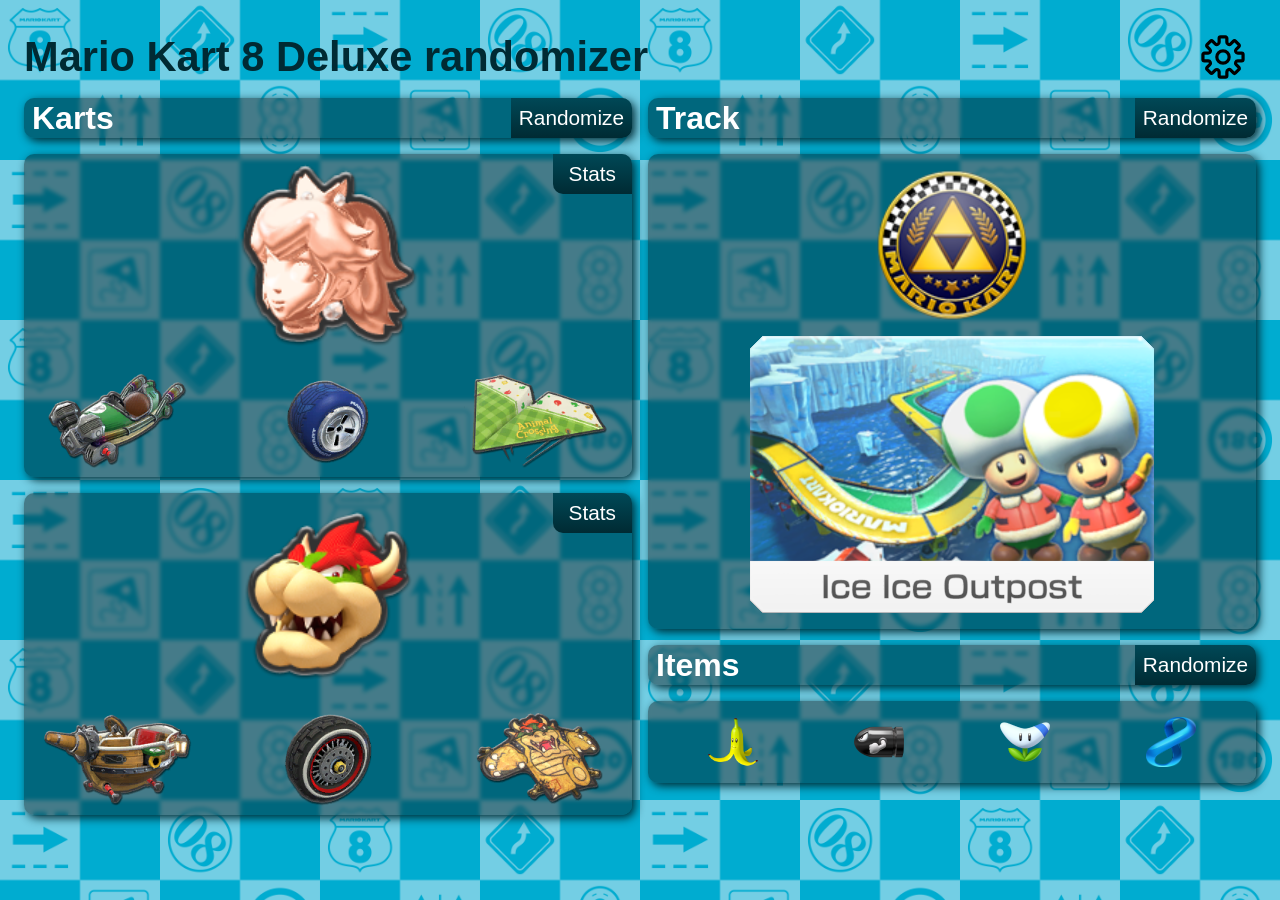
==== index.html @ 60efcc43 "Save system completely reworked" ====
<!DOCTYPE html>
<html lang="en">

<head>
  <meta charset="UTF-8">
  <meta name="viewport" content="width=device-width, initial-scale=1.0">
  <link rel="stylesheet" href="style.css">
  <title>Mario Kart 8 Deluxe randomizer</title>
</head>

<body>
  <dialog id="settings-menu">
    <div class="dialog-header">
      <h2>Settings</h2>
      <button id="close-dialog">
        <svg viewBox="0 0 24 24" fill="none" xmlns="http://www.w3.org/2000/svg">
          <path
            d="M6.2253 4.81108C5.83477 4.42056 5.20161 4.42056 4.81108 4.81108C4.42056 5.20161 4.42056 5.83477 4.81108 6.2253L10.5858 12L4.81114 17.7747C4.42062 18.1652 4.42062 18.7984 4.81114 19.1889C5.20167 19.5794 5.83483 19.5794 6.22535 19.1889L12 13.4142L17.7747 19.1889C18.1652 19.5794 18.7984 19.5794 19.1889 19.1889C19.5794 18.7984 19.5794 18.1652 19.1889 17.7747L13.4142 12L19.189 6.2253C19.5795 5.83477 19.5795 5.20161 19.189 4.81108C18.7985 4.42056 18.1653 4.42056 17.7748 4.81108L12 10.5858L6.2253 4.81108Z"
            fill="currentColor" />
        </svg>
      </button>
    </div>
    <div class="dialog-body">
      <div class="setting-wrapper">
        <h3>Players</h3>
        <div class="setting">
          <label for="player-count">Players</label>
          <input type="number" name="player-count" id="player-count" value="2" min="1" data-key="playerCount">
        </div>
        <div class="setting">
          <label for="no-unlockables">No unlockables</label>
          <input type="checkbox" name="no-unlockables" id="no-unlockables" data-key="noUnlockables">
        </div>
      </div>
      <div class="setting-wrapper">
        <h3>Tracks</h3>
        <div class="setting">
          <label for="no-tour-tracks">No Tour tracks</label>
          <input type="checkbox" name="no-tour-tracks" id="no-tour-tracks" data-key="excludeTourTracks">
        </div>
        <div class="setting">
          <label for="no-dlc-tracks">No DLC tracks</label>
          <input type="checkbox" name="no-dlc-tracks" id="no-dlc-tracks" data-key="excludeDLCTracks">
        </div>
        <div class="setting">
          <label for="no-retro-tracks">Only nitro tracks</label>
          <input type="checkbox" name="no-retro-tracks" id="no-retro-tracks" data-key="excludeRetroTracks">
        </div>
        <div class="setting">
          <label for="no-nitro-tracks">Only retro tracks</label>
          <input type="checkbox" name="no-nitro-tracks" id="no-nitro-tracks" data-key="excludeNitroTracks">
        </div>
        <div class="setting">
          <label for="no-track-twice">Not the same track twice in a row</label>
          <input type="checkbox" name="no-track-twice" id="no-track-twice" data-key="noTrackTwice">
        </div>
      </div>
      <div class="setting-wrapper">
        <h3>Characters</h3>
        <div class="setting">
          <label for="no-stupid-characters">No stupid characters</label>
          <input type="checkbox" name="no-stupid-characters" id="no-stupid-characters"
            data-key="excludeStupidCharacters">
        </div>
        <div class="setting">
          <label for="no-character-twice">Not the same character twice in a row</label>
          <input type="checkbox" name="no-character-twice" id="no-character-twice" data-key="noCharacterTwice">
        </div>
        <div class="setting">
          <label for="no-female-characters">No female characters</label>
          <input type="checkbox" name="no-female-characters" id="no-female-characters"
            data-key="excludeFemaleCharacters">
        </div>
        <div class="setting">
          <label for="no-male-characters">No male characters</label>
          <input type="checkbox" name="no-male-characters" id="no-male-characters" data-key="excludeMaleCharacters">
        </div>
      </div>
      <div class="setting-wrapper">
        <h3>Karts</h3>
        <div class="setting">
          <label for="no-bikes">No bikes</label>
          <input type="checkbox" name="no-bikes" id="no-bikes" data-key="excludeBikes">
        </div>
        <div class="setting">
          <label for="no-kart-twice">Not the same kart twice in a row</label>
          <input type="checkbox" name="no-kart-twice" id="no-kart-twice" data-key="noKartTwice">
        </div>
        <div class="setting">
          <label for="no-tires-twice">Not the same tires twice in a row</label>
          <input type="checkbox" name="no-tires-twice" id="no-tires-twice" data-key="noTiresTwice">
        </div>
        <div class="setting">
          <label for="no-glider-twice">Not the same glider twice in a row</label>
          <input type="checkbox" name="no-glider-twice" id="no-glider-twice" data-key="noGliderTwice">
        </div>
      </div>
      <div class="setting-wrapper">
        <h3>Items</h3>
        <div class="setting">
          <label for="min-items">Minimum items</label>
          <input type="number" name="min-items" id="min-items" value="5" min="1" data-key="minItems">
        </div>
        <div class="setting">
          <label for="max-items">Maximum items</label>
          <input type="number" name="max-items" id="max-items" value="10" min="1" data-key="maxItems">
        </div>
      </div>
      <div class="setting-wrapper">
        <button id="set-default">Set current settings as default</button>
        <button id="reset-default">Reset current settings to default</button>
      </div>
    </div>
    <div class="dialog-footer">
      <button id="save-settings">Save</button>
    </div>
  </dialog>
  <header>
    <h1>Mario Kart 8 Deluxe randomizer</h1>
    <button id="open-dialog">
      <svg version="1.1" xmlns="http://www.w3.org/2000/svg" xmlns:xlink="http://www.w3.org/1999/xlink"
        viewBox="-5.4 -5.4 64.80 64.80" xml:space="preserve" stroke="#000000" stroke-width="2.16">
        <g id="SVGRepo_bgCarrier" stroke-width="0"></g>
        <g id="SVGRepo_tracerCarrier" stroke-linecap="round" stroke-linejoin="round" stroke="#000000"
          stroke-width="0.6479999999999999"></g>
        <g id="SVGRepo_iconCarrier">
          <g>
            <path
              d="M51.22,21h-5.052c-0.812,0-1.481-0.447-1.792-1.197s-0.153-1.54,0.42-2.114l3.572-3.571 c0.525-0.525,0.814-1.224,0.814-1.966c0-0.743-0.289-1.441-0.814-1.967l-4.553-4.553c-1.05-1.05-2.881-1.052-3.933,0l-3.571,3.571 c-0.574,0.573-1.366,0.733-2.114,0.421C33.447,9.313,33,8.644,33,7.832V2.78C33,1.247,31.753,0,30.22,0H23.78 C22.247,0,21,1.247,21,2.78v5.052c0,0.812-0.447,1.481-1.197,1.792c-0.748,0.313-1.54,0.152-2.114-0.421l-3.571-3.571 c-1.052-1.052-2.883-1.05-3.933,0l-4.553,4.553c-0.525,0.525-0.814,1.224-0.814,1.967c0,0.742,0.289,1.44,0.814,1.966l3.572,3.571 c0.573,0.574,0.73,1.364,0.42,2.114S8.644,21,7.832,21H2.78C1.247,21,0,22.247,0,23.78v6.439C0,31.753,1.247,33,2.78,33h5.052 c0.812,0,1.481,0.447,1.792,1.197s0.153,1.54-0.42,2.114l-3.572,3.571c-0.525,0.525-0.814,1.224-0.814,1.966 c0,0.743,0.289,1.441,0.814,1.967l4.553,4.553c1.051,1.051,2.881,1.053,3.933,0l3.571-3.572c0.574-0.573,1.363-0.731,2.114-0.42 c0.75,0.311,1.197,0.98,1.197,1.792v5.052c0,1.533,1.247,2.78,2.78,2.78h6.439c1.533,0,2.78-1.247,2.78-2.78v-5.052 c0-0.812,0.447-1.481,1.197-1.792c0.751-0.312,1.54-0.153,2.114,0.42l3.571,3.572c1.052,1.052,2.883,1.05,3.933,0l4.553-4.553 c0.525-0.525,0.814-1.224,0.814-1.967c0-0.742-0.289-1.44-0.814-1.966l-3.572-3.571c-0.573-0.574-0.73-1.364-0.42-2.114 S45.356,33,46.168,33h5.052c1.533,0,2.78-1.247,2.78-2.78V23.78C54,22.247,52.753,21,51.22,21z M52,30.22 C52,30.65,51.65,31,51.22,31h-5.052c-1.624,0-3.019,0.932-3.64,2.432c-0.622,1.5-0.295,3.146,0.854,4.294l3.572,3.571 c0.305,0.305,0.305,0.8,0,1.104l-4.553,4.553c-0.304,0.304-0.799,0.306-1.104,0l-3.571-3.572c-1.149-1.149-2.794-1.474-4.294-0.854 c-1.5,0.621-2.432,2.016-2.432,3.64v5.052C31,51.65,30.65,52,30.22,52H23.78C23.35,52,23,51.65,23,51.22v-5.052 c0-1.624-0.932-3.019-2.432-3.64c-0.503-0.209-1.021-0.311-1.533-0.311c-1.014,0-1.997,0.4-2.761,1.164l-3.571,3.572 c-0.306,0.306-0.801,0.304-1.104,0l-4.553-4.553c-0.305-0.305-0.305-0.8,0-1.104l3.572-3.571c1.148-1.148,1.476-2.794,0.854-4.294 C10.851,31.932,9.456,31,7.832,31H2.78C2.35,31,2,30.65,2,30.22V23.78C2,23.35,2.35,23,2.78,23h5.052 c1.624,0,3.019-0.932,3.64-2.432c0.622-1.5,0.295-3.146-0.854-4.294l-3.572-3.571c-0.305-0.305-0.305-0.8,0-1.104l4.553-4.553 c0.304-0.305,0.799-0.305,1.104,0l3.571,3.571c1.147,1.147,2.792,1.476,4.294,0.854C22.068,10.851,23,9.456,23,7.832V2.78 C23,2.35,23.35,2,23.78,2h6.439C30.65,2,31,2.35,31,2.78v5.052c0,1.624,0.932,3.019,2.432,3.64 c1.502,0.622,3.146,0.294,4.294-0.854l3.571-3.571c0.306-0.305,0.801-0.305,1.104,0l4.553,4.553c0.305,0.305,0.305,0.8,0,1.104 l-3.572,3.571c-1.148,1.148-1.476,2.794-0.854,4.294c0.621,1.5,2.016,2.432,3.64,2.432h5.052C51.65,23,52,23.35,52,23.78V30.22z">
            </path>
            <path
              d="M27,18c-4.963,0-9,4.037-9,9s4.037,9,9,9s9-4.037,9-9S31.963,18,27,18z M27,34c-3.859,0-7-3.141-7-7s3.141-7,7-7 s7,3.141,7,7S30.859,34,27,34z">
            </path>
          </g>
        </g>
      </svg>
    </button>
  </header>
  <main>
    <div class="kart-wrapper">
      <div class="subheader">
        <h2>Karts</h2>
        <button id="randomize-karts">Randomize</button>
      </div>
      <div class="kart-item" data-show="false">
        <img class="character"></img>
        <img class="kart"></img>
        <img class="tires"></img>
        <img class="glider"></img>
        <button class="show-stats">Stats</button>
        <div class="stats-overlay" data-show="false">
          <div class="stats-wrapper">
            <div class="stat speed">
              Speed
              <div class="stats-bar">
                <div class="bar-percentage"></div>
                <div class="bar-stripes">
                  <div class="stripe"></div>
                  <div class="stripe"></div>
                  <div class="stripe"></div>
                  <div class="stripe"></div>
                  <div class="stripe"></div>
                </div>
              </div>
            </div>
            <div class="stat acceleration">
              Acceleration
              <div class="stats-bar">
                <div class="bar-percentage"></div>
                <div class="bar-stripes">
                  <div class="stripe"></div>
                  <div class="stripe"></div>
                  <div class="stripe"></div>
                  <div class="stripe"></div>
                  <div class="stripe"></div>
                </div>
              </div>
            </div>
            <div class="stat weight">
              Weight
              <div class="stats-bar">
                <div class="bar-percentage"></div>
                <div class="bar-stripes">
                  <div class="stripe"></div>
                  <div class="stripe"></div>
                  <div class="stripe"></div>
                  <div class="stripe"></div>
                  <div class="stripe"></div>
                </div>
              </div>
            </div>
            <div class="stat handling">
              Handling
              <div class="stats-bar">
                <div class="bar-percentage"></div>
                <div class="bar-stripes">
                  <div class="stripe"></div>
                  <div class="stripe"></div>
                  <div class="stripe"></div>
                  <div class="stripe"></div>
                  <div class="stripe"></div>
                </div>
              </div>
            </div>
            <div class="stat grip">
              Grip
              <div class="stats-bar">
                <div class="bar-percentage"></div>
                <div class="bar-stripes">
                  <div class="stripe"></div>
                  <div class="stripe"></div>
                  <div class="stripe"></div>
                  <div class="stripe"></div>
                  <div class="stripe"></div>
                </div>
              </div>
            </div>
            <div class="stat mini-turbo">
              Mini-turbo
              <div class="stats-bar">
                <div class="bar-percentage"></div>
                <div class="bar-stripes">
                  <div class="stripe"></div>
                  <div class="stripe"></div>
                  <div class="stripe"></div>
                  <div class="stripe"></div>
                  <div class="stripe"></div>
                </div>
              </div>
            </div>
            <div class="stat invincibility-frames">
              Invincibility frames
              <div class="stats-bar">
                <div class="bar-percentage"></div>
                <div class="bar-stripes">
                  <div class="stripe"></div>
                  <div class="stripe"></div>
                  <div class="stripe"></div>
                  <div class="stripe"></div>
                  <div class="stripe"></div>
                </div>
              </div>
            </div>
          </div>
          <div class="stats-sidebar">
            <button class="hide-stats">Close</button>
            <div class="drift-type"></div>
          </div>
        </div>
      </div>
      <div class="kart-item" data-show="false">
        <img class="character"></img>
        <img class="kart"></img>
        <img class="tires"></img>
        <img class="glider"></img>
        <button class="show-stats">Stats</button>
        <div class="stats-overlay" data-show="false">
          <div class="stats-wrapper">
            <div class="stat speed">
              Speed
              <div class="stats-bar">
                <div class="bar-percentage"></div>
                <div class="bar-stripes">
                  <div class="stripe"></div>
                  <div class="stripe"></div>
                  <div class="stripe"></div>
                  <div class="stripe"></div>
                  <div class="stripe"></div>
                </div>
              </div>
            </div>
            <div class="stat acceleration">
              Acceleration
              <div class="stats-bar">
                <div class="bar-percentage"></div>
                <div class="bar-stripes">
                  <div class="stripe"></div>
                  <div class="stripe"></div>
                  <div class="stripe"></div>
                  <div class="stripe"></div>
                  <div class="stripe"></div>
                </div>
              </div>
            </div>
            <div class="stat weight">
              Weight
              <div class="stats-bar">
                <div class="bar-percentage"></div>
                <div class="bar-stripes">
                  <div class="stripe"></div>
                  <div class="stripe"></div>
                  <div class="stripe"></div>
                  <div class="stripe"></div>
                  <div class="stripe"></div>
                </div>
              </div>
            </div>
            <div class="stat handling">
              Handling
              <div class="stats-bar">
                <div class="bar-percentage"></div>
                <div class="bar-stripes">
                  <div class="stripe"></div>
                  <div class="stripe"></div>
                  <div class="stripe"></div>
                  <div class="stripe"></div>
                  <div class="stripe"></div>
                </div>
              </div>
            </div>
            <div class="stat grip">
              Grip
              <div class="stats-bar">
                <div class="bar-percentage"></div>
                <div class="bar-stripes">
                  <div class="stripe"></div>
                  <div class="stripe"></div>
                  <div class="stripe"></div>
                  <div class="stripe"></div>
                  <div class="stripe"></div>
                </div>
              </div>
            </div>
            <div class="stat mini-turbo">
              Mini-turbo
              <div class="stats-bar">
                <div class="bar-percentage"></div>
                <div class="bar-stripes">
                  <div class="stripe"></div>
                  <div class="stripe"></div>
                  <div class="stripe"></div>
                  <div class="stripe"></div>
                  <div class="stripe"></div>
                </div>
              </div>
            </div>
            <div class="stat invincibility-frames">
              Invincibility frames
              <div class="stats-bar">
                <div class="bar-percentage"></div>
                <div class="bar-stripes">
                  <div class="stripe"></div>
                  <div class="stripe"></div>
                  <div class="stripe"></div>
                  <div class="stripe"></div>
                  <div class="stripe"></div>
                </div>
              </div>
            </div>
          </div>
          <div class="stats-sidebar">
            <button class="hide-stats">Close</button>
            <div class="drift-type"></div>
          </div>
        </div>
      </div>
      <div class="kart-item" data-show="false">
        <img class="character"></img>
        <img class="kart"></img>
        <img class="tires"></img>
        <img class="glider"></img>
        <button class="show-stats">Stats</button>
        <div class="stats-overlay" data-show="false">
          <div class="stats-wrapper">
            <div class="stat speed">
              Speed
              <div class="stats-bar">
                <div class="bar-percentage"></div>
                <div class="bar-stripes">
                  <div class="stripe"></div>
                  <div class="stripe"></div>
                  <div class="stripe"></div>
                  <div class="stripe"></div>
                  <div class="stripe"></div>
                </div>
              </div>
            </div>
            <div class="stat acceleration">
              Acceleration
              <div class="stats-bar">
                <div class="bar-percentage"></div>
                <div class="bar-stripes">
                  <div class="stripe"></div>
                  <div class="stripe"></div>
                  <div class="stripe"></div>
                  <div class="stripe"></div>
                  <div class="stripe"></div>
                </div>
              </div>
            </div>
            <div class="stat weight">
              Weight
              <div class="stats-bar">
                <div class="bar-percentage"></div>
                <div class="bar-stripes">
                  <div class="stripe"></div>
                  <div class="stripe"></div>
                  <div class="stripe"></div>
                  <div class="stripe"></div>
                  <div class="stripe"></div>
                </div>
              </div>
            </div>
            <div class="stat handling">
              Handling
              <div class="stats-bar">
                <div class="bar-percentage"></div>
                <div class="bar-stripes">
                  <div class="stripe"></div>
                  <div class="stripe"></div>
                  <div class="stripe"></div>
                  <div class="stripe"></div>
                  <div class="stripe"></div>
                </div>
              </div>
            </div>
            <div class="stat grip">
              Grip
              <div class="stats-bar">
                <div class="bar-percentage"></div>
                <div class="bar-stripes">
                  <div class="stripe"></div>
                  <div class="stripe"></div>
                  <div class="stripe"></div>
                  <div class="stripe"></div>
                  <div class="stripe"></div>
                </div>
              </div>
            </div>
            <div class="stat mini-turbo">
              Mini-turbo
              <div class="stats-bar">
                <div class="bar-percentage"></div>
                <div class="bar-stripes">
                  <div class="stripe"></div>
                  <div class="stripe"></div>
                  <div class="stripe"></div>
                  <div class="stripe"></div>
                  <div class="stripe"></div>
                </div>
              </div>
            </div>
            <div class="stat invincibility-frames">
              Invincibility frames
              <div class="stats-bar">
                <div class="bar-percentage"></div>
                <div class="bar-stripes">
                  <div class="stripe"></div>
                  <div class="stripe"></div>
                  <div class="stripe"></div>
                  <div class="stripe"></div>
                  <div class="stripe"></div>
                </div>
              </div>
            </div>
          </div>
          <div class="stats-sidebar">
            <button class="hide-stats">Close</button>
            <div class="drift-type"></div>
          </div>
        </div>
      </div>
      <div class="kart-item" data-show="false">
        <img class="character"></img>
        <img class="kart"></img>
        <img class="tires"></img>
        <img class="glider"></img>
        <button class="show-stats">Stats</button>
        <div class="stats-overlay" data-show="false">
          <div class="stats-wrapper">
            <div class="stat speed">
              Speed
              <div class="stats-bar">
                <div class="bar-percentage"></div>
                <div class="bar-stripes">
                  <div class="stripe"></div>
                  <div class="stripe"></div>
                  <div class="stripe"></div>
                  <div class="stripe"></div>
                  <div class="stripe"></div>
                </div>
              </div>
            </div>
            <div class="stat acceleration">
              Acceleration
              <div class="stats-bar">
                <div class="bar-percentage"></div>
                <div class="bar-stripes">
                  <div class="stripe"></div>
                  <div class="stripe"></div>
                  <div class="stripe"></div>
                  <div class="stripe"></div>
                  <div class="stripe"></div>
                </div>
              </div>
            </div>
            <div class="stat weight">
              Weight
              <div class="stats-bar">
                <div class="bar-percentage"></div>
                <div class="bar-stripes">
                  <div class="stripe"></div>
                  <div class="stripe"></div>
                  <div class="stripe"></div>
                  <div class="stripe"></div>
                  <div class="stripe"></div>
                </div>
              </div>
            </div>
            <div class="stat handling">
              Handling
              <div class="stats-bar">
                <div class="bar-percentage"></div>
                <div class="bar-stripes">
                  <div class="stripe"></div>
                  <div class="stripe"></div>
                  <div class="stripe"></div>
                  <div class="stripe"></div>
                  <div class="stripe"></div>
                </div>
              </div>
            </div>
            <div class="stat grip">
              Grip
              <div class="stats-bar">
                <div class="bar-percentage"></div>
                <div class="bar-stripes">
                  <div class="stripe"></div>
                  <div class="stripe"></div>
                  <div class="stripe"></div>
                  <div class="stripe"></div>
                  <div class="stripe"></div>
                </div>
              </div>
            </div>
            <div class="stat mini-turbo">
              Mini-turbo
              <div class="stats-bar">
                <div class="bar-percentage"></div>
                <div class="bar-stripes">
                  <div class="stripe"></div>
                  <div class="stripe"></div>
                  <div class="stripe"></div>
                  <div class="stripe"></div>
                  <div class="stripe"></div>
                </div>
              </div>
            </div>
            <div class="stat invincibility-frames">
              Invincibility frames
              <div class="stats-bar">
                <div class="bar-percentage"></div>
                <div class="bar-stripes">
                  <div class="stripe"></div>
                  <div class="stripe"></div>
                  <div class="stripe"></div>
                  <div class="stripe"></div>
                  <div class="stripe"></div>
                </div>
              </div>
            </div>
          </div>
          <div class="stats-sidebar">
            <button class="hide-stats">Close</button>
            <div class="drift-type"></div>
          </div>
        </div>
      </div>
      <div class="kart-item" data-show="false">
        <img class="character"></img>
        <img class="kart"></img>
        <img class="tires"></img>
        <img class="glider"></img>
        <button class="show-stats">Stats</button>
        <div class="stats-overlay" data-show="false">
          <div class="stats-wrapper">
            <div class="stat speed">
              Speed
              <div class="stats-bar">
                <div class="bar-percentage"></div>
                <div class="bar-stripes">
                  <div class="stripe"></div>
                  <div class="stripe"></div>
                  <div class="stripe"></div>
                  <div class="stripe"></div>
                  <div class="stripe"></div>
                </div>
              </div>
            </div>
            <div class="stat acceleration">
              Acceleration
              <div class="stats-bar">
                <div class="bar-percentage"></div>
                <div class="bar-stripes">
                  <div class="stripe"></div>
                  <div class="stripe"></div>
                  <div class="stripe"></div>
                  <div class="stripe"></div>
                  <div class="stripe"></div>
                </div>
              </div>
            </div>
            <div class="stat weight">
              Weight
              <div class="stats-bar">
                <div class="bar-percentage"></div>
                <div class="bar-stripes">
                  <div class="stripe"></div>
                  <div class="stripe"></div>
                  <div class="stripe"></div>
                  <div class="stripe"></div>
                  <div class="stripe"></div>
                </div>
              </div>
            </div>
            <div class="stat handling">
              Handling
              <div class="stats-bar">
                <div class="bar-percentage"></div>
                <div class="bar-stripes">
                  <div class="stripe"></div>
                  <div class="stripe"></div>
                  <div class="stripe"></div>
                  <div class="stripe"></div>
                  <div class="stripe"></div>
                </div>
              </div>
            </div>
            <div class="stat grip">
              Grip
              <div class="stats-bar">
                <div class="bar-percentage"></div>
                <div class="bar-stripes">
                  <div class="stripe"></div>
                  <div class="stripe"></div>
                  <div class="stripe"></div>
                  <div class="stripe"></div>
                  <div class="stripe"></div>
                </div>
              </div>
            </div>
            <div class="stat mini-turbo">
              Mini-turbo
              <div class="stats-bar">
                <div class="bar-percentage"></div>
                <div class="bar-stripes">
                  <div class="stripe"></div>
                  <div class="stripe"></div>
                  <div class="stripe"></div>
                  <div class="stripe"></div>
                  <div class="stripe"></div>
                </div>
              </div>
            </div>
            <div class="stat invincibility-frames">
              Invincibility frames
              <div class="stats-bar">
                <div class="bar-percentage"></div>
                <div class="bar-stripes">
                  <div class="stripe"></div>
                  <div class="stripe"></div>
                  <div class="stripe"></div>
                  <div class="stripe"></div>
                  <div class="stripe"></div>
                </div>
              </div>
            </div>
          </div>
          <div class="stats-sidebar">
            <button class="hide-stats">Close</button>
            <div class="drift-type"></div>
          </div>
        </div>
      </div>
      <div class="kart-item" data-show="false">
        <img class="character"></img>
        <img class="kart"></img>
        <img class="tires"></img>
        <img class="glider"></img>
        <button class="show-stats">Stats</button>
        <div class="stats-overlay" data-show="false">
          <div class="stats-wrapper">
            <div class="stat speed">
              Speed
              <div class="stats-bar">
                <div class="bar-percentage"></div>
                <div class="bar-stripes">
                  <div class="stripe"></div>
                  <div class="stripe"></div>
                  <div class="stripe"></div>
                  <div class="stripe"></div>
                  <div class="stripe"></div>
                </div>
              </div>
            </div>
            <div class="stat acceleration">
              Acceleration
              <div class="stats-bar">
                <div class="bar-percentage"></div>
                <div class="bar-stripes">
                  <div class="stripe"></div>
                  <div class="stripe"></div>
                  <div class="stripe"></div>
                  <div class="stripe"></div>
                  <div class="stripe"></div>
                </div>
              </div>
            </div>
            <div class="stat weight">
              Weight
              <div class="stats-bar">
                <div class="bar-percentage"></div>
                <div class="bar-stripes">
                  <div class="stripe"></div>
                  <div class="stripe"></div>
                  <div class="stripe"></div>
                  <div class="stripe"></div>
                  <div class="stripe"></div>
                </div>
              </div>
            </div>
            <div class="stat handling">
              Handling
              <div class="stats-bar">
                <div class="bar-percentage"></div>
                <div class="bar-stripes">
                  <div class="stripe"></div>
                  <div class="stripe"></div>
                  <div class="stripe"></div>
                  <div class="stripe"></div>
                  <div class="stripe"></div>
                </div>
              </div>
            </div>
            <div class="stat grip">
              Grip
              <div class="stats-bar">
                <div class="bar-percentage"></div>
                <div class="bar-stripes">
                  <div class="stripe"></div>
                  <div class="stripe"></div>
                  <div class="stripe"></div>
                  <div class="stripe"></div>
                  <div class="stripe"></div>
                </div>
              </div>
            </div>
            <div class="stat mini-turbo">
              Mini-turbo
              <div class="stats-bar">
                <div class="bar-percentage"></div>
                <div class="bar-stripes">
                  <div class="stripe"></div>
                  <div class="stripe"></div>
                  <div class="stripe"></div>
                  <div class="stripe"></div>
                  <div class="stripe"></div>
                </div>
              </div>
            </div>
            <div class="stat invincibility-frames">
              Invincibility frames
              <div class="stats-bar">
                <div class="bar-percentage"></div>
                <div class="bar-stripes">
                  <div class="stripe"></div>
                  <div class="stripe"></div>
                  <div class="stripe"></div>
                  <div class="stripe"></div>
                  <div class="stripe"></div>
                </div>
              </div>
            </div>
          </div>
          <div class="stats-sidebar">
            <button class="hide-stats">Close</button>
            <div class="drift-type"></div>
          </div>
        </div>
      </div>
      <div class="kart-item" data-show="false">
        <img class="character"></img>
        <img class="kart"></img>
        <img class="tires"></img>
        <img class="glider"></img>
        <button class="show-stats">Stats</button>
        <div class="stats-overlay" data-show="false">
          <div class="stats-wrapper">
            <div class="stat speed">
              Speed
              <div class="stats-bar">
                <div class="bar-percentage"></div>
                <div class="bar-stripes">
                  <div class="stripe"></div>
                  <div class="stripe"></div>
                  <div class="stripe"></div>
                  <div class="stripe"></div>
                  <div class="stripe"></div>
                </div>
              </div>
            </div>
            <div class="stat acceleration">
              Acceleration
              <div class="stats-bar">
                <div class="bar-percentage"></div>
                <div class="bar-stripes">
                  <div class="stripe"></div>
                  <div class="stripe"></div>
                  <div class="stripe"></div>
                  <div class="stripe"></div>
                  <div class="stripe"></div>
                </div>
              </div>
            </div>
            <div class="stat weight">
              Weight
              <div class="stats-bar">
                <div class="bar-percentage"></div>
                <div class="bar-stripes">
                  <div class="stripe"></div>
                  <div class="stripe"></div>
                  <div class="stripe"></div>
                  <div class="stripe"></div>
                  <div class="stripe"></div>
                </div>
              </div>
            </div>
            <div class="stat handling">
              Handling
              <div class="stats-bar">
                <div class="bar-percentage"></div>
                <div class="bar-stripes">
                  <div class="stripe"></div>
                  <div class="stripe"></div>
                  <div class="stripe"></div>
                  <div class="stripe"></div>
                  <div class="stripe"></div>
                </div>
              </div>
            </div>
            <div class="stat grip">
              Grip
              <div class="stats-bar">
                <div class="bar-percentage"></div>
                <div class="bar-stripes">
                  <div class="stripe"></div>
                  <div class="stripe"></div>
                  <div class="stripe"></div>
                  <div class="stripe"></div>
                  <div class="stripe"></div>
                </div>
              </div>
            </div>
            <div class="stat mini-turbo">
              Mini-turbo
              <div class="stats-bar">
                <div class="bar-percentage"></div>
                <div class="bar-stripes">
                  <div class="stripe"></div>
                  <div class="stripe"></div>
                  <div class="stripe"></div>
                  <div class="stripe"></div>
                  <div class="stripe"></div>
                </div>
              </div>
            </div>
            <div class="stat invincibility-frames">
              Invincibility frames
              <div class="stats-bar">
                <div class="bar-percentage"></div>
                <div class="bar-stripes">
                  <div class="stripe"></div>
                  <div class="stripe"></div>
                  <div class="stripe"></div>
                  <div class="stripe"></div>
                  <div class="stripe"></div>
                </div>
              </div>
            </div>
          </div>
          <div class="stats-sidebar">
            <button class="hide-stats">Close</button>
            <div class="drift-type"></div>
          </div>
        </div>
      </div>
      <div class="kart-item" data-show="false">
        <img class="character"></img>
        <img class="kart"></img>
        <img class="tires"></img>
        <img class="glider"></img>
        <button class="show-stats">Stats</button>
        <div class="stats-overlay" data-show="false">
          <div class="stats-wrapper">
            <div class="stat speed">
              Speed
              <div class="stats-bar">
                <div class="bar-percentage"></div>
                <div class="bar-stripes">
                  <div class="stripe"></div>
                  <div class="stripe"></div>
                  <div class="stripe"></div>
                  <div class="stripe"></div>
                  <div class="stripe"></div>
                </div>
              </div>
            </div>
            <div class="stat acceleration">
              Acceleration
              <div class="stats-bar">
                <div class="bar-percentage"></div>
                <div class="bar-stripes">
                  <div class="stripe"></div>
                  <div class="stripe"></div>
                  <div class="stripe"></div>
                  <div class="stripe"></div>
                  <div class="stripe"></div>
                </div>
              </div>
            </div>
            <div class="stat weight">
              Weight
              <div class="stats-bar">
                <div class="bar-percentage"></div>
                <div class="bar-stripes">
                  <div class="stripe"></div>
                  <div class="stripe"></div>
                  <div class="stripe"></div>
                  <div class="stripe"></div>
                  <div class="stripe"></div>
                </div>
              </div>
            </div>
            <div class="stat handling">
              Handling
              <div class="stats-bar">
                <div class="bar-percentage"></div>
                <div class="bar-stripes">
                  <div class="stripe"></div>
                  <div class="stripe"></div>
                  <div class="stripe"></div>
                  <div class="stripe"></div>
                  <div class="stripe"></div>
                </div>
              </div>
            </div>
            <div class="stat grip">
              Grip
              <div class="stats-bar">
                <div class="bar-percentage"></div>
                <div class="bar-stripes">
                  <div class="stripe"></div>
                  <div class="stripe"></div>
                  <div class="stripe"></div>
                  <div class="stripe"></div>
                  <div class="stripe"></div>
                </div>
              </div>
            </div>
            <div class="stat mini-turbo">
              Mini-turbo
              <div class="stats-bar">
                <div class="bar-percentage"></div>
                <div class="bar-stripes">
                  <div class="stripe"></div>
                  <div class="stripe"></div>
                  <div class="stripe"></div>
                  <div class="stripe"></div>
                  <div class="stripe"></div>
                </div>
              </div>
            </div>
            <div class="stat invincibility-frames">
              Invincibility frames
              <div class="stats-bar">
                <div class="bar-percentage"></div>
                <div class="bar-stripes">
                  <div class="stripe"></div>
                  <div class="stripe"></div>
                  <div class="stripe"></div>
                  <div class="stripe"></div>
                  <div class="stripe"></div>
                </div>
              </div>
            </div>
          </div>
          <div class="stats-sidebar">
            <button class="hide-stats">Close</button>
            <div class="drift-type"></div>
          </div>
        </div>
      </div>
      <div class="kart-item" data-show="false">
        <img class="character"></img>
        <img class="kart"></img>
        <img class="tires"></img>
        <img class="glider"></img>
        <button class="show-stats">Stats</button>
        <div class="stats-overlay" data-show="false">
          <div class="stats-wrapper">
            <div class="stat speed">
              Speed
              <div class="stats-bar">
                <div class="bar-percentage"></div>
                <div class="bar-stripes">
                  <div class="stripe"></div>
                  <div class="stripe"></div>
                  <div class="stripe"></div>
                  <div class="stripe"></div>
                  <div class="stripe"></div>
                </div>
              </div>
            </div>
            <div class="stat acceleration">
              Acceleration
              <div class="stats-bar">
                <div class="bar-percentage"></div>
                <div class="bar-stripes">
                  <div class="stripe"></div>
                  <div class="stripe"></div>
                  <div class="stripe"></div>
                  <div class="stripe"></div>
                  <div class="stripe"></div>
                </div>
              </div>
            </div>
            <div class="stat weight">
              Weight
              <div class="stats-bar">
                <div class="bar-percentage"></div>
                <div class="bar-stripes">
                  <div class="stripe"></div>
                  <div class="stripe"></div>
                  <div class="stripe"></div>
                  <div class="stripe"></div>
                  <div class="stripe"></div>
                </div>
              </div>
            </div>
            <div class="stat handling">
              Handling
              <div class="stats-bar">
                <div class="bar-percentage"></div>
                <div class="bar-stripes">
                  <div class="stripe"></div>
                  <div class="stripe"></div>
                  <div class="stripe"></div>
                  <div class="stripe"></div>
                  <div class="stripe"></div>
                </div>
              </div>
            </div>
            <div class="stat grip">
              Grip
              <div class="stats-bar">
                <div class="bar-percentage"></div>
                <div class="bar-stripes">
                  <div class="stripe"></div>
                  <div class="stripe"></div>
                  <div class="stripe"></div>
                  <div class="stripe"></div>
                  <div class="stripe"></div>
                </div>
              </div>
            </div>
            <div class="stat mini-turbo">
              Mini-turbo
              <div class="stats-bar">
                <div class="bar-percentage"></div>
                <div class="bar-stripes">
                  <div class="stripe"></div>
                  <div class="stripe"></div>
                  <div class="stripe"></div>
                  <div class="stripe"></div>
                  <div class="stripe"></div>
                </div>
              </div>
            </div>
            <div class="stat invincibility-frames">
              Invincibility frames
              <div class="stats-bar">
                <div class="bar-percentage"></div>
                <div class="bar-stripes">
                  <div class="stripe"></div>
                  <div class="stripe"></div>
                  <div class="stripe"></div>
                  <div class="stripe"></div>
                  <div class="stripe"></div>
                </div>
              </div>
            </div>
          </div>
          <div class="stats-sidebar">
            <button class="hide-stats">Close</button>
            <div class="drift-type"></div>
          </div>
        </div>
      </div>
      <div class="kart-item" data-show="false">
        <img class="character"></img>
        <img class="kart"></img>
        <img class="tires"></img>
        <img class="glider"></img>
        <button class="show-stats">Stats</button>
        <div class="stats-overlay" data-show="false">
          <div class="stats-wrapper">
            <div class="stat speed">
              Speed
              <div class="stats-bar">
                <div class="bar-percentage"></div>
                <div class="bar-stripes">
                  <div class="stripe"></div>
                  <div class="stripe"></div>
                  <div class="stripe"></div>
                  <div class="stripe"></div>
                  <div class="stripe"></div>
                </div>
              </div>
            </div>
            <div class="stat acceleration">
              Acceleration
              <div class="stats-bar">
                <div class="bar-percentage"></div>
                <div class="bar-stripes">
                  <div class="stripe"></div>
                  <div class="stripe"></div>
                  <div class="stripe"></div>
                  <div class="stripe"></div>
                  <div class="stripe"></div>
                </div>
              </div>
            </div>
            <div class="stat weight">
              Weight
              <div class="stats-bar">
                <div class="bar-percentage"></div>
                <div class="bar-stripes">
                  <div class="stripe"></div>
                  <div class="stripe"></div>
                  <div class="stripe"></div>
                  <div class="stripe"></div>
                  <div class="stripe"></div>
                </div>
              </div>
            </div>
            <div class="stat handling">
              Handling
              <div class="stats-bar">
                <div class="bar-percentage"></div>
                <div class="bar-stripes">
                  <div class="stripe"></div>
                  <div class="stripe"></div>
                  <div class="stripe"></div>
                  <div class="stripe"></div>
                  <div class="stripe"></div>
                </div>
              </div>
            </div>
            <div class="stat grip">
              Grip
              <div class="stats-bar">
                <div class="bar-percentage"></div>
                <div class="bar-stripes">
                  <div class="stripe"></div>
                  <div class="stripe"></div>
                  <div class="stripe"></div>
                  <div class="stripe"></div>
                  <div class="stripe"></div>
                </div>
              </div>
            </div>
            <div class="stat mini-turbo">
              Mini-turbo
              <div class="stats-bar">
                <div class="bar-percentage"></div>
                <div class="bar-stripes">
                  <div class="stripe"></div>
                  <div class="stripe"></div>
                  <div class="stripe"></div>
                  <div class="stripe"></div>
                  <div class="stripe"></div>
                </div>
              </div>
            </div>
            <div class="stat invincibility-frames">
              Invincibility frames
              <div class="stats-bar">
                <div class="bar-percentage"></div>
                <div class="bar-stripes">
                  <div class="stripe"></div>
                  <div class="stripe"></div>
                  <div class="stripe"></div>
                  <div class="stripe"></div>
                  <div class="stripe"></div>
                </div>
              </div>
            </div>
          </div>
          <div class="stats-sidebar">
            <button class="hide-stats">Close</button>
            <div class="drift-type"></div>
          </div>
        </div>
      </div>
      <div class="kart-item" data-show="false">
        <img class="character"></img>
        <img class="kart"></img>
        <img class="tires"></img>
        <img class="glider"></img>
        <button class="show-stats">Stats</button>
        <div class="stats-overlay" data-show="false">
          <div class="stats-wrapper">
            <div class="stat speed">
              Speed
              <div class="stats-bar">
                <div class="bar-percentage"></div>
                <div class="bar-stripes">
                  <div class="stripe"></div>
                  <div class="stripe"></div>
                  <div class="stripe"></div>
                  <div class="stripe"></div>
                  <div class="stripe"></div>
                </div>
              </div>
            </div>
            <div class="stat acceleration">
              Acceleration
              <div class="stats-bar">
                <div class="bar-percentage"></div>
                <div class="bar-stripes">
                  <div class="stripe"></div>
                  <div class="stripe"></div>
                  <div class="stripe"></div>
                  <div class="stripe"></div>
                  <div class="stripe"></div>
                </div>
              </div>
            </div>
            <div class="stat weight">
              Weight
              <div class="stats-bar">
                <div class="bar-percentage"></div>
                <div class="bar-stripes">
                  <div class="stripe"></div>
                  <div class="stripe"></div>
                  <div class="stripe"></div>
                  <div class="stripe"></div>
                  <div class="stripe"></div>
                </div>
              </div>
            </div>
            <div class="stat handling">
              Handling
              <div class="stats-bar">
                <div class="bar-percentage"></div>
                <div class="bar-stripes">
                  <div class="stripe"></div>
                  <div class="stripe"></div>
                  <div class="stripe"></div>
                  <div class="stripe"></div>
                  <div class="stripe"></div>
                </div>
              </div>
            </div>
            <div class="stat grip">
              Grip
              <div class="stats-bar">
                <div class="bar-percentage"></div>
                <div class="bar-stripes">
                  <div class="stripe"></div>
                  <div class="stripe"></div>
                  <div class="stripe"></div>
                  <div class="stripe"></div>
                  <div class="stripe"></div>
                </div>
              </div>
            </div>
            <div class="stat mini-turbo">
              Mini-turbo
              <div class="stats-bar">
                <div class="bar-percentage"></div>
                <div class="bar-stripes">
                  <div class="stripe"></div>
                  <div class="stripe"></div>
                  <div class="stripe"></div>
                  <div class="stripe"></div>
                  <div class="stripe"></div>
                </div>
              </div>
            </div>
            <div class="stat invincibility-frames">
              Invincibility frames
              <div class="stats-bar">
                <div class="bar-percentage"></div>
                <div class="bar-stripes">
                  <div class="stripe"></div>
                  <div class="stripe"></div>
                  <div class="stripe"></div>
                  <div class="stripe"></div>
                  <div class="stripe"></div>
                </div>
              </div>
            </div>
          </div>
          <div class="stats-sidebar">
            <button class="hide-stats">Close</button>
            <div class="drift-type"></div>
          </div>
        </div>
      </div>
      <div class="kart-item" data-show="false">
        <img class="character"></img>
        <img class="kart"></img>
        <img class="tires"></img>
        <img class="glider"></img>
        <button class="show-stats">Stats</button>
        <div class="stats-overlay" data-show="false">
          <div class="stats-wrapper">
            <div class="stat speed">
              Speed
              <div class="stats-bar">
                <div class="bar-percentage"></div>
                <div class="bar-stripes">
                  <div class="stripe"></div>
                  <div class="stripe"></div>
                  <div class="stripe"></div>
                  <div class="stripe"></div>
                  <div class="stripe"></div>
                </div>
              </div>
            </div>
            <div class="stat acceleration">
              Acceleration
              <div class="stats-bar">
                <div class="bar-percentage"></div>
                <div class="bar-stripes">
                  <div class="stripe"></div>
                  <div class="stripe"></div>
                  <div class="stripe"></div>
                  <div class="stripe"></div>
                  <div class="stripe"></div>
                </div>
              </div>
            </div>
            <div class="stat weight">
              Weight
              <div class="stats-bar">
                <div class="bar-percentage"></div>
                <div class="bar-stripes">
                  <div class="stripe"></div>
                  <div class="stripe"></div>
                  <div class="stripe"></div>
                  <div class="stripe"></div>
                  <div class="stripe"></div>
                </div>
              </div>
            </div>
            <div class="stat handling">
              Handling
              <div class="stats-bar">
                <div class="bar-percentage"></div>
                <div class="bar-stripes">
                  <div class="stripe"></div>
                  <div class="stripe"></div>
                  <div class="stripe"></div>
                  <div class="stripe"></div>
                  <div class="stripe"></div>
                </div>
              </div>
            </div>
            <div class="stat grip">
              Grip
              <div class="stats-bar">
                <div class="bar-percentage"></div>
                <div class="bar-stripes">
                  <div class="stripe"></div>
                  <div class="stripe"></div>
                  <div class="stripe"></div>
                  <div class="stripe"></div>
                  <div class="stripe"></div>
                </div>
              </div>
            </div>
            <div class="stat mini-turbo">
              Mini-turbo
              <div class="stats-bar">
                <div class="bar-percentage"></div>
                <div class="bar-stripes">
                  <div class="stripe"></div>
                  <div class="stripe"></div>
                  <div class="stripe"></div>
                  <div class="stripe"></div>
                  <div class="stripe"></div>
                </div>
              </div>
            </div>
            <div class="stat invincibility-frames">
              Invincibility frames
              <div class="stats-bar">
                <div class="bar-percentage"></div>
                <div class="bar-stripes">
                  <div class="stripe"></div>
                  <div class="stripe"></div>
                  <div class="stripe"></div>
                  <div class="stripe"></div>
                  <div class="stripe"></div>
                </div>
              </div>
            </div>
          </div>
          <div class="stats-sidebar">
            <button class="hide-stats">Close</button>
            <div class="drift-type"></div>
          </div>
        </div>
      </div>
    </div>
    <div class="track-wrapper">
      <div class="subheader">
        <h2>Track</h2>
        <button id="randomize-track">Randomize</button>
      </div>
      <div class="track-info">
        <img class="cup">
        <img class="track">
      </div>
      <div class="subheader">
        <h2>Items</h2>
        <button id="randomize-items">Randomize</button>
      </div>
      <div class="items-info">
        <img class="item" data-show="false">
        <img class="item" data-show="false">
        <img class="item" data-show="false">
        <img class="item" data-show="false">
        <img class="item" data-show="false">
        <img class="item" data-show="false">
        <img class="item" data-show="false">
        <img class="item" data-show="false">
        <img class="item" data-show="false">
        <img class="item" data-show="false">
        <img class="item" data-show="false">
        <img class="item" data-show="false">
        <img class="item" data-show="false">
        <img class="item" data-show="false">
        <img class="item" data-show="false">
        <img class="item" data-show="false">
        <img class="item" data-show="false">
        <img class="item" data-show="false">
        <img class="item" data-show="false">
        <img class="item" data-show="false">
        <img class="item" data-show="false">
      </div>
    </div>
  </main>
</body>
<script src="script.js" type="module"></script>

</html>
---- style.css ----
@import url('https://fonts.cdnfonts.com/css/new-super-mario-font-u');

/* MAIN CONFIG */
*,
*::before,
*::after {
  box-sizing: border-box;
  margin: 0;
  overscroll-behavior-y: contain;
}

:root {
  --padding-sm: 8px;
  --padding-md: 16px;
  --padding-lg: 24px;

  --min-font-size: 1rem;
  --max-font-size: 1.5rem;
  --scale-factor: 2vw;

  --border-radius: 10px;

  --color-main-blue: hsl(190, 100%, 10%);
  --color-main-blue-lighter: hsl(190, 100%, 17%);
  --color-main-blue-hover: hsl(190, 100%, 13%);
  --color-main-blue-hover-lighter: hsl(190, 100%, 20%);

  --color-accent: #00ACD0;
  --color-blur-bg: rgba(0, 0, 0, 0.4);
  --filter-blur-bg: blur(2px);
  --box-shadow-blur: 3px 3px 10px 0px var(--color-main-blue);
}

html {
  font-family: 'Segoe UI', Tahoma, Geneva, Verdana, sans-serif;
  color: white;
}

h1,
h2,
h3,
h4,
h5
h6,
button {
  font-family: 'New Super Mario Font U', sans-serif;
  color: white;
}

body {
  padding: var(--padding-lg);
  background-image: url("Images/Background.png");
  background-size: max(50%, 500px);
  font-size: clamp(var(--min-font-size), var(--scale-factor), var(--max-font-size));
  accent-color: var(--color-accent);
}

h1 {
  font-size: clamp(1.6rem, 2vw + 1rem, 3rem);
  color: var(--color-main-blue);
}

h2 {
  font-size: clamp(1.2rem, 2vw + 1rem, 2rem);
}

h3 {
  font-size: clamp(1rem, 2vw + 1rem, 1.5rem);
}

input, label, button {
  font-size: clamp(1rem, 2vw + .5rem, 1.3rem);
}

input {
  border-radius: 5px;
}

input[type="checkbox"] {
  height: 16px;
  width: 16px;
}

img {
  max-width: 100%;
}

button {
  background: linear-gradient(180deg, var(--color-main-blue-lighter) 0%, var(--color-main-blue) 100%);
  border: none;
  padding: var(--padding-sm);
  cursor: pointer;
  border-radius: var(--border-radius);
}

button:hover {
  background: linear-gradient(180deg, var(--color-main-blue-hover-lighter) 0%, var(--color-main-blue-hover) 100%);
}

#open-dialog {
  background: transparent;
  border: none!important;
  display: grid;

  & svg {
    height: 50px;
    width: 50px;
    fill: var(--color-main-blue);
  }
}

#close-dialog {
  background: transparent;
  border: none!important;
  display: grid;

  & svg {
    height: 30px;
    width: 30px;
  }
}


/* HEADER */
header {
  padding-bottom: var(--padding-sm);
  display: flex;
  justify-content: space-between;
  gap: var(--padding-sm);
  align-items: center;
}

.subheader {
  display: flex;
  justify-content: space-between;
  border-radius: var(--border-radius);
  align-items: center;
  background-color: var(--color-blur-bg);
  backdrop-filter: var(--filter-blur-bg);
  box-shadow: var(--box-shadow-blur);
  
  & > h2 {
    padding-left: var(--padding-sm);
  }

  & > button {
    border-radius: 0 var(--border-radius) var(--border-radius) 0;
  } 
}

#settings-menu {
  margin: auto;
  border: none;
  outline: none;
  background-color: var(--color-main-blue-hover);
  border-radius: var(--border-radius);
  padding: 0;
  color: white;
  max-width: 90%;
  width: 100%;
  overflow-y: hidden;
  grid-template-rows: auto 1fr auto;

  & button {
    border: 1px solid gray;
  }

  & > .dialog-header {
    display: flex;
    justify-content: space-between;
    background-color: var(--color-main-blue);
    border-bottom: 1px solid gray;
    position: sticky;
    align-items: center;
    padding: var(--padding-sm);
  }

  & > .dialog-body {
    display: grid;
    grid-template-columns: repeat(auto-fit, minmax(35ch, 1fr));
    gap: var(--padding-sm);
    position: sticky;
    overflow-y: auto;
    padding: var(--padding-sm);
  }

  & > .dialog-footer {
    display: flex;
    justify-content: flex-end;
    background-color: var(--color-main-blue);
    border-top: 1px solid gray;
    padding: var(--padding-sm);
  }
}

#settings-menu[open] {
  display: grid;
}

#settings-menu::backdrop {
  background-color: var(--color-main-blue);
  opacity: .7;
}

.setting {
  display: flex;
  justify-content: space-between;
  gap: var(--padding-md);
  align-items: baseline;
}

.setting-wrapper {
  display: flex;
  flex-direction: column;
  grid-gap: var(--padding-sm);
  background-color: var(--color-main-blue);
  padding: var(--padding-sm);
  border-radius: var(--border-radius);

  &:has(button) {
    justify-content: center;
  }
}

/* MAIN LAYOUT */
main {
  display: grid;
  gap: var(--padding-md);
}


/* KART LAYOUT */
.kart-wrapper {
  display: flex;
  gap: var(--padding-md);
  flex-direction: column;
}

.kart-item {
  display: grid;
  grid-template-areas:
  ". character ."
  "kart tires glider";
  gap: var(--padding-lg);
  justify-items: center;
  background-color: var(--color-blur-bg);
  backdrop-filter: var(--filter-blur-bg);
  border-radius: var(--border-radius);
  padding: var(--padding-sm) 0;
  box-shadow: var(--box-shadow-blur);
  position: relative;

  & .character,
  .kart,
  .tires,
  .glider {
    width: 100%;
    max-width: 150px;
  }

  & .character {
    grid-area: character;
    max-width: 200px;
  }

  & .kart {
    grid-area: kart;
  }

  & .tires {
    grid-area: tires;
  }

  & .glider {
    grid-area: glider;
  }
}

.kart-item[data-show="false"] {
  display: none;
}

.show-stats {
  position: fixed;
  right: 0;
  top: 0;
  padding: var(--padding-sm) var(--padding-md);
  border-radius: 0 var(--border-radius) 0 var(--border-radius);
}

.hide-stats {
  border-left: 1px solid white;
  border-bottom: 1px solid white;
  border-radius: 0 var(--border-radius) 0 var(--border-radius);
  width: fit-content;
  padding: var(--padding-sm) var(--padding-md);
}

.stats-overlay {
  background-color: var(--color-main-blue);
  position: absolute;
  width: 100%;
  height: 100%;
  display: none;
  border-radius: var(--border-radius);
  gap: var(--padding-md);
  grid-template-columns: 1fr auto;
}

.stats-overlay[data-show="true"] {
  display: grid;
}

.stats-wrapper {
  display: grid;
  gap: var(--padding-sm);
  overflow: auto;
  padding: var(--padding-sm)  var(--padding-md);
}

.stats-sidebar {
  display: flex;
  flex-direction: column;
  justify-content: space-between;
  align-items: flex-end;
}

.drift-type {
  padding: var(--padding-sm)  var(--padding-md);
}

.stat {
  display: grid;
  gap: 4px;
}

.stats-bar {
  height: 8px;
  background-color: rgb(51, 51, 51);
  position: relative;
  border-radius: 4px;
  overflow: hidden;
  outline: 2px solid rgb(83, 83, 0);
}

.bar-percentage {
  position: absolute;
  background-color: rgb(226, 226, 23);
  height: 100%;
}

.bar-stripes {
  position: absolute;
  width: 100%;
  height: 100%;
  display: flex;
  justify-content: space-evenly;

  & > .stripe {
    width: 4px;
    background-color: black;
  }
}


/* TRACK LAYOUT */
.track-wrapper {
  display: flex;
  gap: var(--padding-md);
  flex-direction: column;
}

.track-info {
  display: grid;
  justify-items: center;
  gap: var(--padding-md);
  background-color: var(--color-blur-bg);
  backdrop-filter: var(--filter-blur-bg);
  border-radius: var(--border-radius);
  padding: var(--padding-md);
  box-shadow: var(--box-shadow-blur);
}

.cup {
  width: 100%;
  max-width: 150px;
}

.items-info {
  background-color: var(--color-blur-bg);
  backdrop-filter: var(--filter-blur-bg);
  border-radius: var(--border-radius);
  padding: var(--padding-md);
  box-shadow: var(--box-shadow-blur);
  display: grid;
  grid-template-columns: repeat(auto-fit, minmax(50px, 1fr));
  gap: var(--padding-sm);
  justify-items: center;
}

.item {
  max-width: 50px;
  width: 100%;
  max-height: 50px;
  height: 100%;
}

.item[data-show="false"] {
  display: none;
}

/* MEDIA QUERY */
@media only screen and (min-width: 800px) {
  main {
    grid-template-columns: 1fr 1fr;
  }

  .stats-bar {
    height: 16px;
  }
}
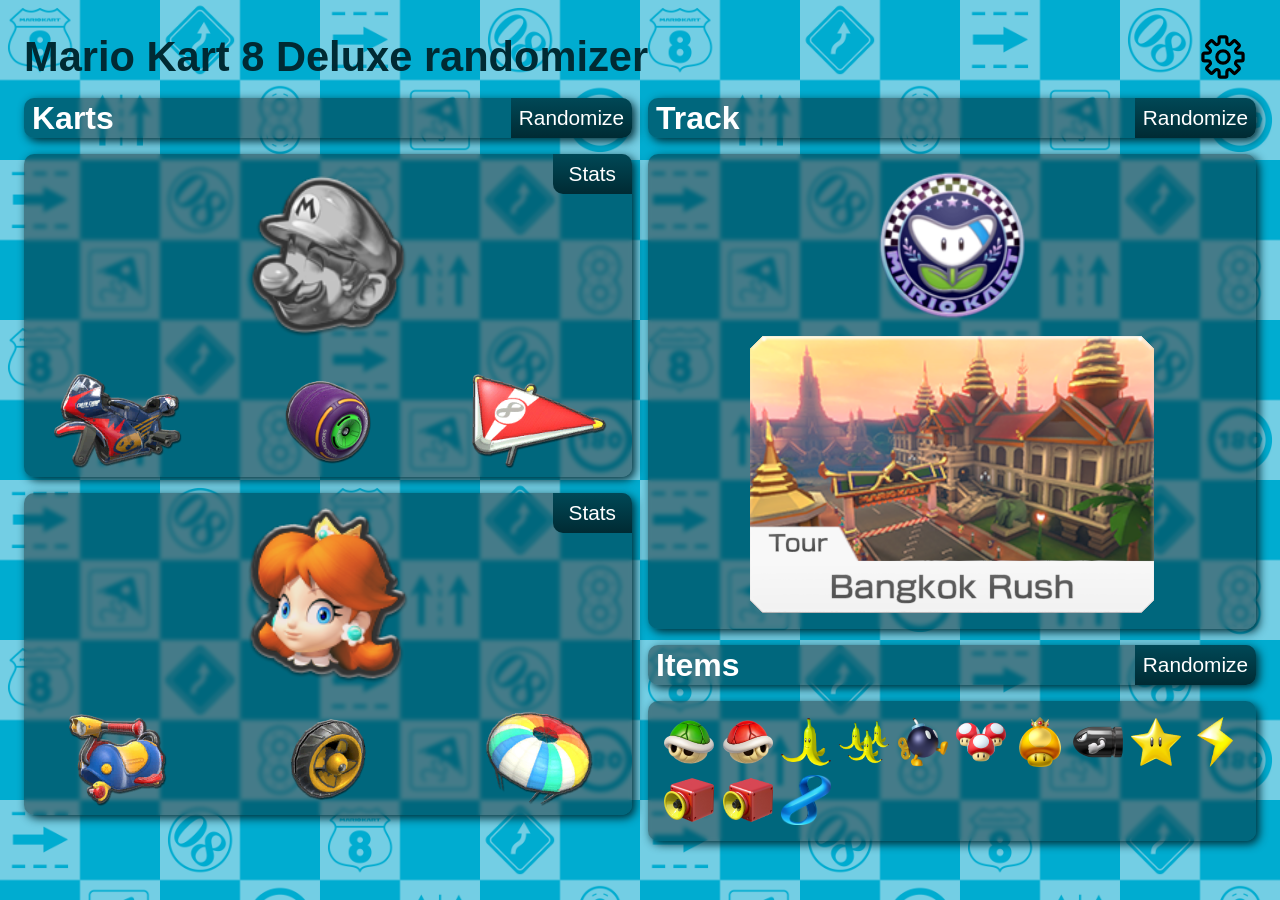
==== commit 30d64900: "kleine aanpassingen" ====
--- a/index.html
+++ b/index.html
@@ -107,8 +107,9 @@
         </div>
       </div>
       <div class="setting-wrapper">
-        <button id="set-default">Set current settings as default</button>
-        <button id="reset-default">Reset current settings to default</button>
+        <h3>Custom default options</h3>
+        <button id="set-default">Set custom default</button>
+        <button id="reset-default">Reset custom default</button>
       </div>
     </div>
     <div class="dialog-footer">
--- a/style.css
+++ b/style.css
@@ -216,10 +216,6 @@
   background-color: var(--color-main-blue);
   padding: var(--padding-sm);
   border-radius: var(--border-radius);
-
-  &:has(button) {
-    justify-content: center;
-  }
 }
 
 /* MAIN LAYOUT */
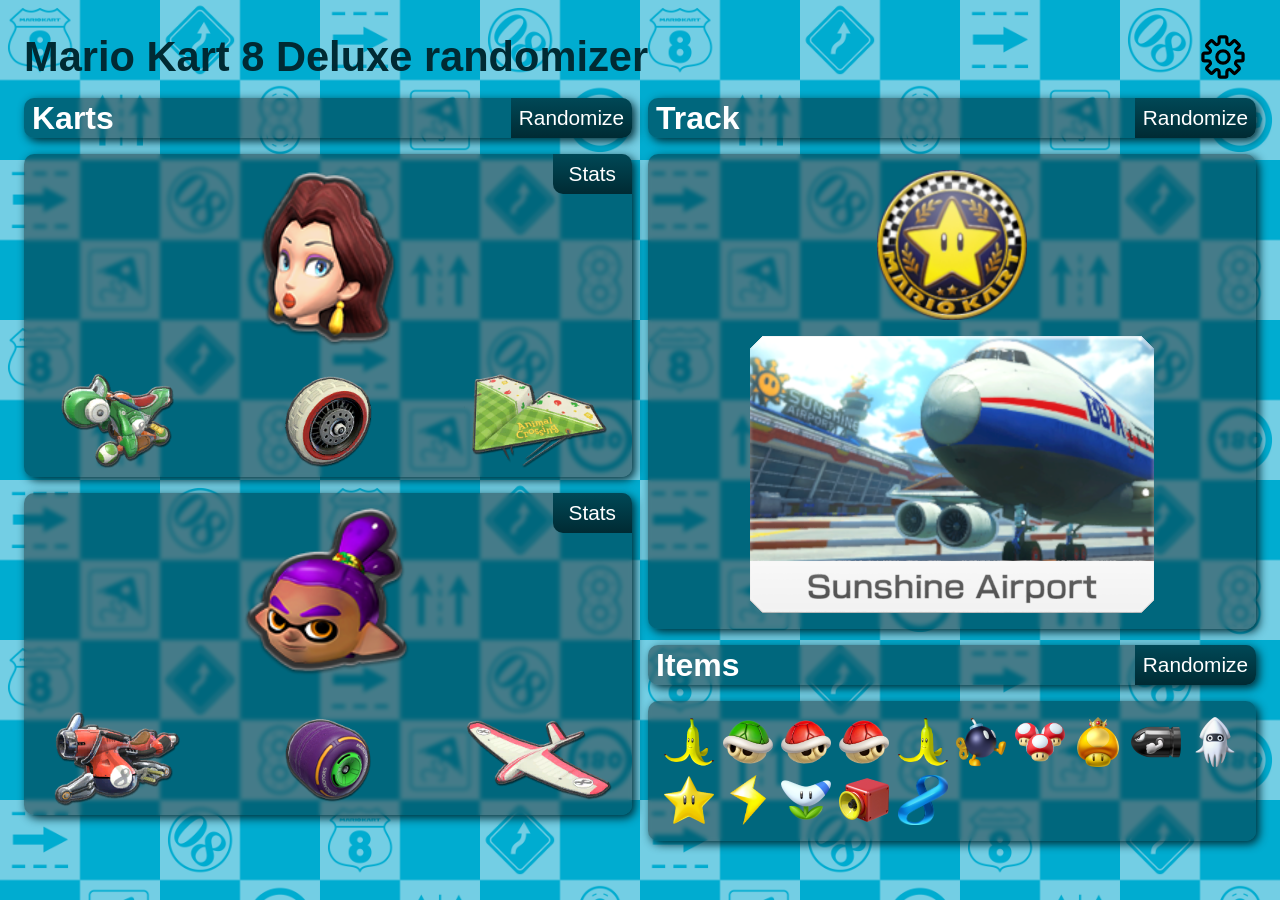
==== commit 3adc6a4e: "code cleanup" ====
--- a/index.html
+++ b/index.html
@@ -25,85 +25,94 @@
         <h3>Players</h3>
         <div class="setting">
           <label for="player-count">Players</label>
-          <input type="number" name="player-count" id="player-count" value="2" min="1" data-key="playerCount">
+          <input type="number" name="player-count" id="player-count" min="1" max="12" data-default="2"
+            data-key="playerCount">
         </div>
         <div class="setting">
           <label for="no-unlockables">No unlockables</label>
-          <input type="checkbox" name="no-unlockables" id="no-unlockables" data-key="noUnlockables">
+          <input type="checkbox" name="no-unlockables" id="no-unlockables" data-default="false"
+            data-key="noUnlockables">
         </div>
       </div>
       <div class="setting-wrapper">
         <h3>Tracks</h3>
         <div class="setting">
           <label for="no-tour-tracks">No Tour tracks</label>
-          <input type="checkbox" name="no-tour-tracks" id="no-tour-tracks" data-key="excludeTourTracks">
+          <input type="checkbox" name="no-tour-tracks" id="no-tour-tracks" data-default="false"
+            data-key="excludeTourTracks">
         </div>
         <div class="setting">
           <label for="no-dlc-tracks">No DLC tracks</label>
-          <input type="checkbox" name="no-dlc-tracks" id="no-dlc-tracks" data-key="excludeDLCTracks">
+          <input type="checkbox" name="no-dlc-tracks" id="no-dlc-tracks" data-default="false"
+            data-key="excludeDLCTracks">
         </div>
         <div class="setting">
           <label for="no-retro-tracks">Only nitro tracks</label>
-          <input type="checkbox" name="no-retro-tracks" id="no-retro-tracks" data-key="excludeRetroTracks">
+          <input type="checkbox" name="no-retro-tracks" id="no-retro-tracks" data-default="false"
+            data-key="excludeRetroTracks">
         </div>
         <div class="setting">
           <label for="no-nitro-tracks">Only retro tracks</label>
-          <input type="checkbox" name="no-nitro-tracks" id="no-nitro-tracks" data-key="excludeNitroTracks">
+          <input type="checkbox" name="no-nitro-tracks" id="no-nitro-tracks" data-default="false"
+            data-key="excludeNitroTracks">
         </div>
         <div class="setting">
           <label for="no-track-twice">Not the same track twice in a row</label>
-          <input type="checkbox" name="no-track-twice" id="no-track-twice" data-key="noTrackTwice">
+          <input type="checkbox" name="no-track-twice" id="no-track-twice" data-default="false" data-key="noTrackTwice">
         </div>
       </div>
       <div class="setting-wrapper">
         <h3>Characters</h3>
         <div class="setting">
           <label for="no-stupid-characters">No stupid characters</label>
-          <input type="checkbox" name="no-stupid-characters" id="no-stupid-characters"
+          <input type="checkbox" name="no-stupid-characters" id="no-stupid-characters" data-default="false"
             data-key="excludeStupidCharacters">
         </div>
         <div class="setting">
           <label for="no-character-twice">Not the same character twice in a row</label>
-          <input type="checkbox" name="no-character-twice" id="no-character-twice" data-key="noCharacterTwice">
+          <input type="checkbox" name="no-character-twice" id="no-character-twice" data-default="false"
+            data-key="noCharacterTwice">
         </div>
         <div class="setting">
           <label for="no-female-characters">No female characters</label>
-          <input type="checkbox" name="no-female-characters" id="no-female-characters"
+          <input type="checkbox" name="no-female-characters" id="no-female-characters" data-default="false"
             data-key="excludeFemaleCharacters">
         </div>
         <div class="setting">
           <label for="no-male-characters">No male characters</label>
-          <input type="checkbox" name="no-male-characters" id="no-male-characters" data-key="excludeMaleCharacters">
+          <input type="checkbox" name="no-male-characters" id="no-male-characters" data-default="false"
+            data-key="excludeMaleCharacters">
         </div>
       </div>
       <div class="setting-wrapper">
         <h3>Karts</h3>
         <div class="setting">
           <label for="no-bikes">No bikes</label>
-          <input type="checkbox" name="no-bikes" id="no-bikes" data-key="excludeBikes">
+          <input type="checkbox" name="no-bikes" id="no-bikes" data-default="false" data-key="excludeBikes">
         </div>
         <div class="setting">
           <label for="no-kart-twice">Not the same kart twice in a row</label>
-          <input type="checkbox" name="no-kart-twice" id="no-kart-twice" data-key="noKartTwice">
+          <input type="checkbox" name="no-kart-twice" id="no-kart-twice" data-default="false" data-key="noKartTwice">
         </div>
         <div class="setting">
           <label for="no-tires-twice">Not the same tires twice in a row</label>
-          <input type="checkbox" name="no-tires-twice" id="no-tires-twice" data-key="noTiresTwice">
+          <input type="checkbox" name="no-tires-twice" id="no-tires-twice" data-default="false" data-key="noTiresTwice">
         </div>
         <div class="setting">
           <label for="no-glider-twice">Not the same glider twice in a row</label>
-          <input type="checkbox" name="no-glider-twice" id="no-glider-twice" data-key="noGliderTwice">
+          <input type="checkbox" name="no-glider-twice" id="no-glider-twice" data-default="false"
+            data-key="noGliderTwice">
         </div>
       </div>
       <div class="setting-wrapper">
         <h3>Items</h3>
         <div class="setting">
           <label for="min-items">Minimum items</label>
-          <input type="number" name="min-items" id="min-items" value="5" min="1" data-key="minItems">
+          <input type="number" name="min-items" id="min-items" min="1" max="21" data-default="1" data-key="minItems">
         </div>
         <div class="setting">
           <label for="max-items">Maximum items</label>
-          <input type="number" name="max-items" id="max-items" value="10" min="1" data-key="maxItems">
+          <input type="number" name="max-items" id="max-items" min="1" max="21" data-default="21" data-key="maxItems">
         </div>
       </div>
       <div class="setting-wrapper">
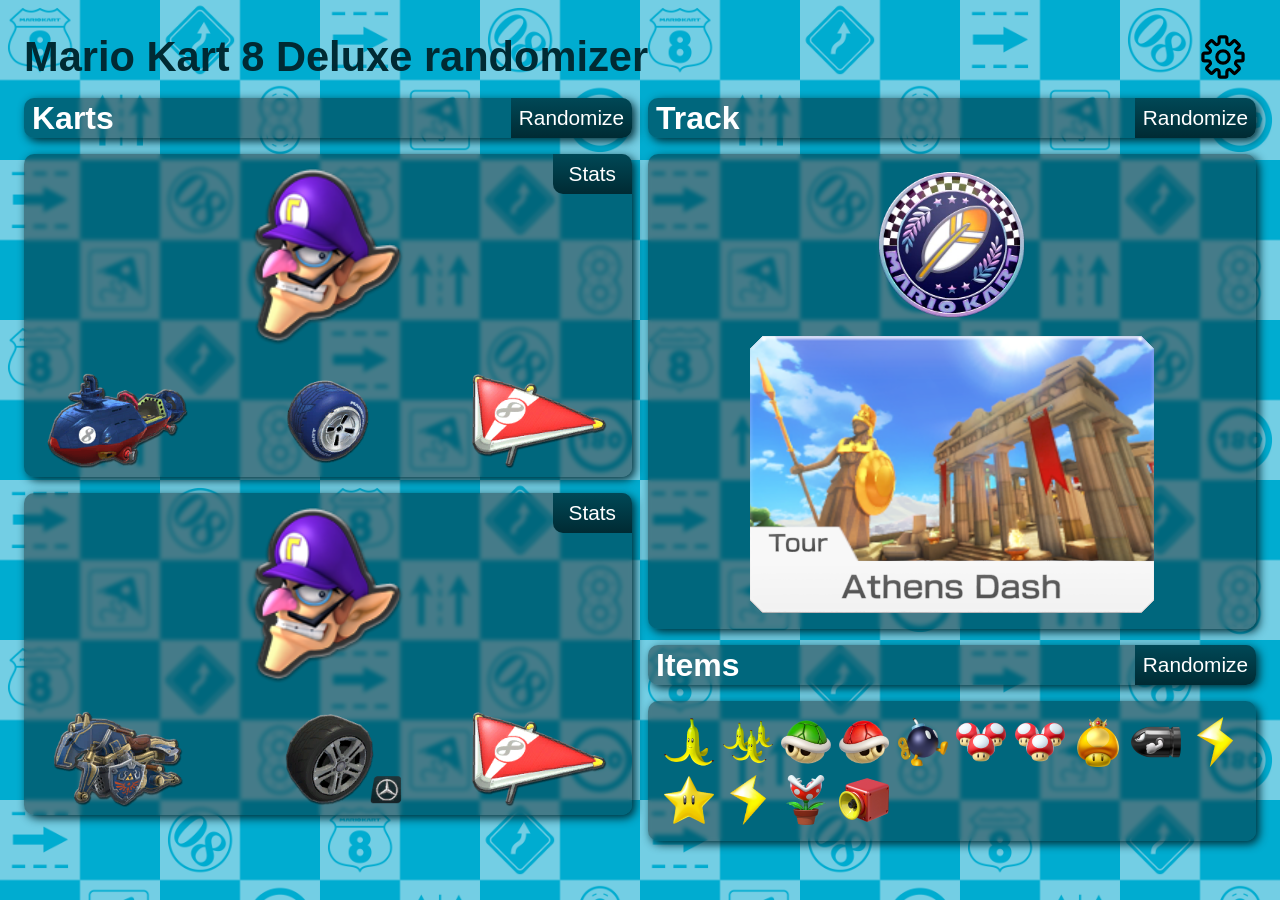
==== commit 88c2eabc: "replaced dialog element with popover removed unneccesary javascript which is now handled by the popo" ====
--- a/index.html
+++ b/index.html
@@ -9,10 +9,10 @@
 </head>
 
 <body>
-  <dialog id="settings-menu">
+  <div popover id="settings-menu">
     <div class="dialog-header">
       <h2>Settings</h2>
-      <button id="close-dialog">
+      <button popovertarget="settings-menu" id="close-dialog">
         <svg viewBox="0 0 24 24" fill="none" xmlns="http://www.w3.org/2000/svg">
           <path
             d="M6.2253 4.81108C5.83477 4.42056 5.20161 4.42056 4.81108 4.81108C4.42056 5.20161 4.42056 5.83477 4.81108 6.2253L10.5858 12L4.81114 17.7747C4.42062 18.1652 4.42062 18.7984 4.81114 19.1889C5.20167 19.5794 5.83483 19.5794 6.22535 19.1889L12 13.4142L17.7747 19.1889C18.1652 19.5794 18.7984 19.5794 19.1889 19.1889C19.5794 18.7984 19.5794 18.1652 19.1889 17.7747L13.4142 12L19.189 6.2253C19.5795 5.83477 19.5795 5.20161 19.189 4.81108C18.7985 4.42056 18.1653 4.42056 17.7748 4.81108L12 10.5858L6.2253 4.81108Z"
@@ -122,12 +122,12 @@
       </div>
     </div>
     <div class="dialog-footer">
-      <button id="save-settings">Save</button>
+      <button popovertarget="settings-menu" id="save-settings">Save</button>
     </div>
-  </dialog>
+  </div>
   <header>
     <h1>Mario Kart 8 Deluxe randomizer</h1>
-    <button id="open-dialog">
+    <button popovertarget="settings-menu" id="open-dialog">
       <svg version="1.1" xmlns="http://www.w3.org/2000/svg" xmlns:xlink="http://www.w3.org/1999/xlink"
         viewBox="-5.4 -5.4 64.80 64.80" xml:space="preserve" stroke="#000000" stroke-width="2.16">
         <g id="SVGRepo_bgCarrier" stroke-width="0"></g>
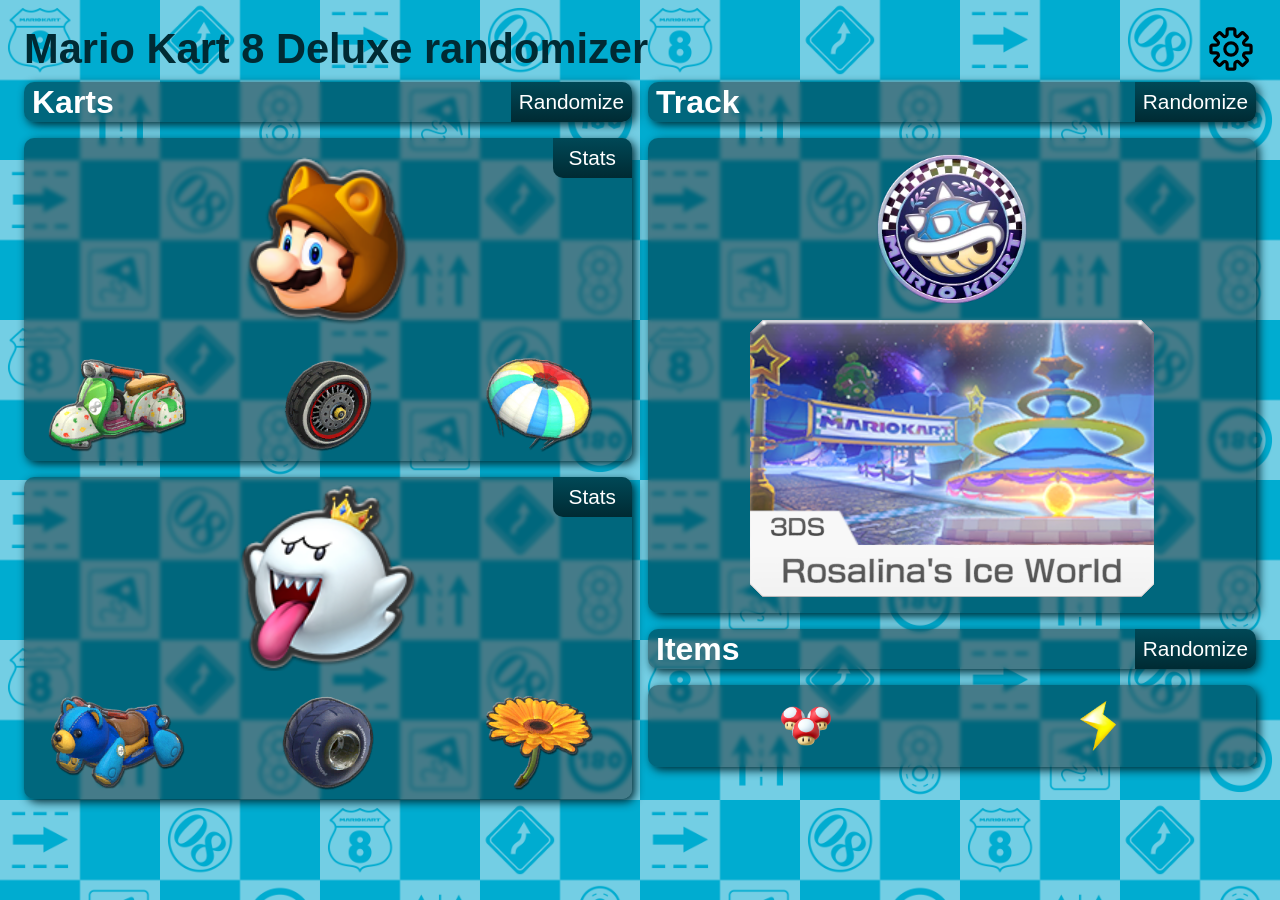
==== commit 4270f0de: "overlay fix" ====
--- a/index.html
+++ b/index.html
@@ -9,7 +9,9 @@
 </head>
 
 <body>
+
   <div popover id="settings-menu">
+    <div class="dialog-overlay"></div>
     <div class="dialog-header">
       <h2>Settings</h2>
       <button popovertarget="settings-menu" id="close-dialog">
--- a/style.css
+++ b/style.css
@@ -101,6 +101,7 @@
   background: transparent;
   border: none!important;
   display: grid;
+  padding: 0;
 
   & svg {
     height: 50px;
@@ -113,6 +114,7 @@
   background: transparent;
   border: none!important;
   display: grid;
+  padding: 0;
 
   & svg {
     height: 30px;
@@ -151,12 +153,12 @@
 #settings-menu {
   margin: auto;
   border: none;
-  outline: none;
   background-color: var(--color-main-blue-hover);
   border-radius: var(--border-radius);
   padding: 0;
   color: white;
-  max-width: 90%;
+  max-height: calc(100dvh - (2 * var(--padding-lg)));
+  max-width: calc(100dvw - (2 * var(--padding-lg)));
   width: 100%;
   overflow-y: hidden;
   grid-template-rows: auto 1fr auto;
@@ -193,13 +195,24 @@
   }
 }
 
-#settings-menu[open] {
-  display: grid;
-}
-
-#settings-menu::backdrop {
-  background-color: var(--color-main-blue);
-  opacity: .7;
+#settings-menu:popover-open {
+  display: grid;
+
+  & > .dialog-overlay {
+    display: block;
+    position: fixed;
+    width: 100%;
+    height: 100%;
+    top: 0;
+    left: 0;
+    background-color: var(--color-main-blue);
+    opacity: .7;
+    z-index: -1;
+  }
+}
+
+.dialog-overlay {
+  display: none;
 }
 
 .setting {
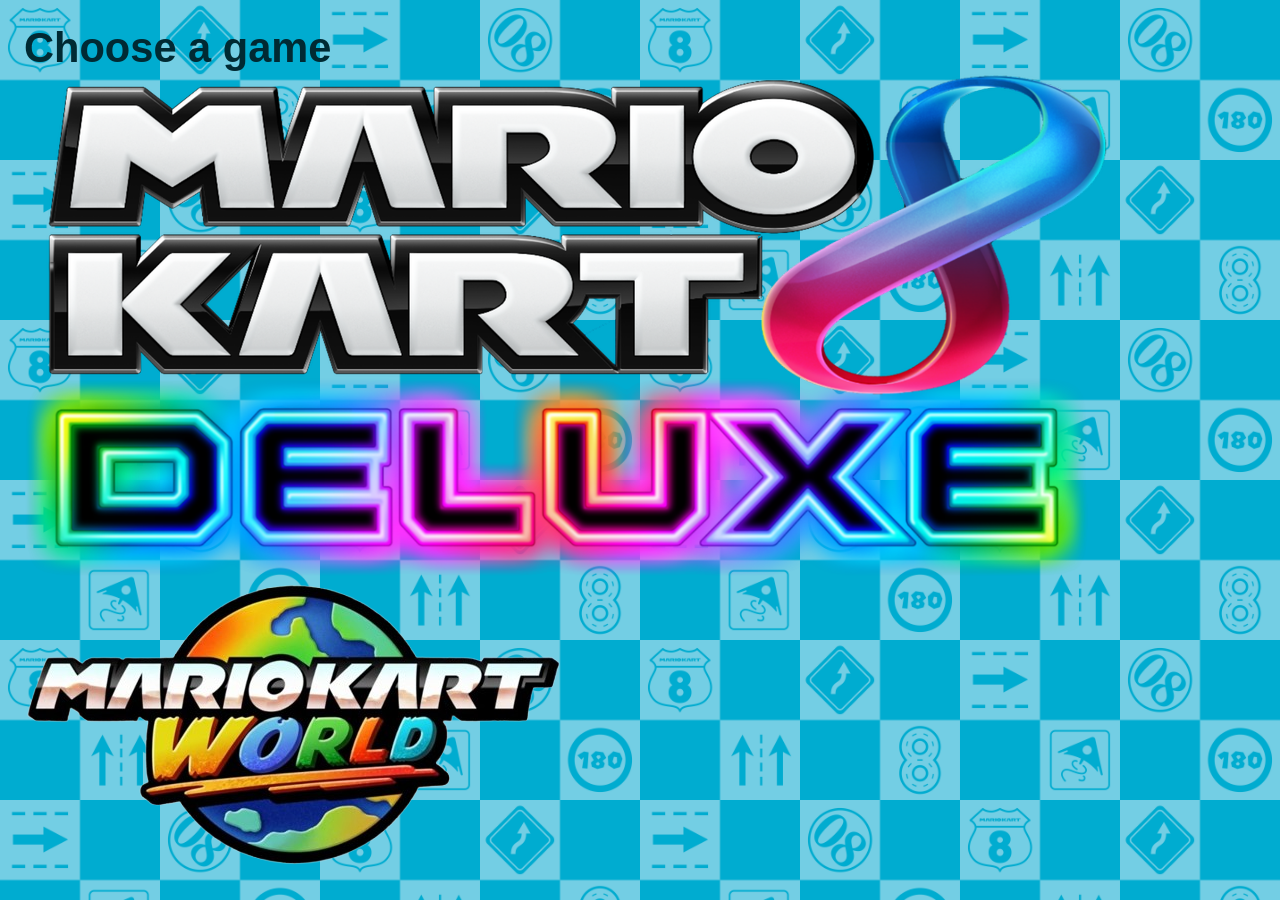
==== commit 86dcd86a: "Homepage fix" ====
--- a/index.html
+++ b/index.html
@@ -4,1468 +4,20 @@
 <head>
   <meta charset="UTF-8">
   <meta name="viewport" content="width=device-width, initial-scale=1.0">
+  <title>Homepage</title>
   <link rel="stylesheet" href="style.css">
-  <title>Mario Kart 8 Deluxe randomizer</title>
 </head>
 
-<body>
-
-  <div popover id="settings-menu">
-    <div class="dialog-overlay"></div>
-    <div class="dialog-header">
-      <h2>Settings</h2>
-      <button popovertarget="settings-menu" id="close-dialog">
-        <svg viewBox="0 0 24 24" fill="none" xmlns="http://www.w3.org/2000/svg">
-          <path
-            d="M6.2253 4.81108C5.83477 4.42056 5.20161 4.42056 4.81108 4.81108C4.42056 5.20161 4.42056 5.83477 4.81108 6.2253L10.5858 12L4.81114 17.7747C4.42062 18.1652 4.42062 18.7984 4.81114 19.1889C5.20167 19.5794 5.83483 19.5794 6.22535 19.1889L12 13.4142L17.7747 19.1889C18.1652 19.5794 18.7984 19.5794 19.1889 19.1889C19.5794 18.7984 19.5794 18.1652 19.1889 17.7747L13.4142 12L19.189 6.2253C19.5795 5.83477 19.5795 5.20161 19.189 4.81108C18.7985 4.42056 18.1653 4.42056 17.7748 4.81108L12 10.5858L6.2253 4.81108Z"
-            fill="currentColor" />
-        </svg>
-      </button>
+<body id="homepage">
+  <div class="choose-game">
+    <h1>Choose a game</h1>
+    <div class="game-item">
+      <a rel="stylesheet" href="mariokart8.html"><img src="Images/Games/MarioKart8DeluxeLogo.png" alt=""></a>
     </div>
-    <div class="dialog-body">
-      <div class="setting-wrapper">
-        <h3>Players</h3>
-        <div class="setting">
-          <label for="player-count">Players</label>
-          <input type="number" name="player-count" id="player-count" min="1" max="12" data-default="2"
-            data-key="playerCount">
-        </div>
-        <div class="setting">
-          <label for="no-unlockables">No unlockables</label>
-          <input type="checkbox" name="no-unlockables" id="no-unlockables" data-default="false"
-            data-key="noUnlockables">
-        </div>
-      </div>
-      <div class="setting-wrapper">
-        <h3>Tracks</h3>
-        <div class="setting">
-          <label for="no-tour-tracks">No Tour tracks</label>
-          <input type="checkbox" name="no-tour-tracks" id="no-tour-tracks" data-default="false"
-            data-key="excludeTourTracks">
-        </div>
-        <div class="setting">
-          <label for="no-dlc-tracks">No DLC tracks</label>
-          <input type="checkbox" name="no-dlc-tracks" id="no-dlc-tracks" data-default="false"
-            data-key="excludeDLCTracks">
-        </div>
-        <div class="setting">
-          <label for="no-retro-tracks">Only nitro tracks</label>
-          <input type="checkbox" name="no-retro-tracks" id="no-retro-tracks" data-default="false"
-            data-key="excludeRetroTracks">
-        </div>
-        <div class="setting">
-          <label for="no-nitro-tracks">Only retro tracks</label>
-          <input type="checkbox" name="no-nitro-tracks" id="no-nitro-tracks" data-default="false"
-            data-key="excludeNitroTracks">
-        </div>
-        <div class="setting">
-          <label for="no-track-twice">Not the same track twice in a row</label>
-          <input type="checkbox" name="no-track-twice" id="no-track-twice" data-default="false" data-key="noTrackTwice">
-        </div>
-      </div>
-      <div class="setting-wrapper">
-        <h3>Characters</h3>
-        <div class="setting">
-          <label for="no-stupid-characters">No stupid characters</label>
-          <input type="checkbox" name="no-stupid-characters" id="no-stupid-characters" data-default="false"
-            data-key="excludeStupidCharacters">
-        </div>
-        <div class="setting">
-          <label for="no-character-twice">Not the same character twice in a row</label>
-          <input type="checkbox" name="no-character-twice" id="no-character-twice" data-default="false"
-            data-key="noCharacterTwice">
-        </div>
-        <div class="setting">
-          <label for="no-female-characters">No female characters</label>
-          <input type="checkbox" name="no-female-characters" id="no-female-characters" data-default="false"
-            data-key="excludeFemaleCharacters">
-        </div>
-        <div class="setting">
-          <label for="no-male-characters">No male characters</label>
-          <input type="checkbox" name="no-male-characters" id="no-male-characters" data-default="false"
-            data-key="excludeMaleCharacters">
-        </div>
-      </div>
-      <div class="setting-wrapper">
-        <h3>Karts</h3>
-        <div class="setting">
-          <label for="no-bikes">No bikes</label>
-          <input type="checkbox" name="no-bikes" id="no-bikes" data-default="false" data-key="excludeBikes">
-        </div>
-        <div class="setting">
-          <label for="no-kart-twice">Not the same kart twice in a row</label>
-          <input type="checkbox" name="no-kart-twice" id="no-kart-twice" data-default="false" data-key="noKartTwice">
-        </div>
-        <div class="setting">
-          <label for="no-tires-twice">Not the same tires twice in a row</label>
-          <input type="checkbox" name="no-tires-twice" id="no-tires-twice" data-default="false" data-key="noTiresTwice">
-        </div>
-        <div class="setting">
-          <label for="no-glider-twice">Not the same glider twice in a row</label>
-          <input type="checkbox" name="no-glider-twice" id="no-glider-twice" data-default="false"
-            data-key="noGliderTwice">
-        </div>
-      </div>
-      <div class="setting-wrapper">
-        <h3>Items</h3>
-        <div class="setting">
-          <label for="min-items">Minimum items</label>
-          <input type="number" name="min-items" id="min-items" min="1" max="21" data-default="1" data-key="minItems">
-        </div>
-        <div class="setting">
-          <label for="max-items">Maximum items</label>
-          <input type="number" name="max-items" id="max-items" min="1" max="21" data-default="21" data-key="maxItems">
-        </div>
-      </div>
-      <div class="setting-wrapper">
-        <h3>Custom default options</h3>
-        <button id="set-default">Set custom default</button>
-        <button id="reset-default">Reset custom default</button>
-      </div>
-    </div>
-    <div class="dialog-footer">
-      <button popovertarget="settings-menu" id="save-settings">Save</button>
+    <div class="game-item">
+      <a rel="stylesheet" href="mariokartworld.html"><img src="Images/Games/MarioKartWorldLogo.png" alt=""></a>
     </div>
   </div>
-  <header>
-    <h1>Mario Kart 8 Deluxe randomizer</h1>
-    <button popovertarget="settings-menu" id="open-dialog">
-      <svg version="1.1" xmlns="http://www.w3.org/2000/svg" xmlns:xlink="http://www.w3.org/1999/xlink"
-        viewBox="-5.4 -5.4 64.80 64.80" xml:space="preserve" stroke="#000000" stroke-width="2.16">
-        <g id="SVGRepo_bgCarrier" stroke-width="0"></g>
-        <g id="SVGRepo_tracerCarrier" stroke-linecap="round" stroke-linejoin="round" stroke="#000000"
-          stroke-width="0.6479999999999999"></g>
-        <g id="SVGRepo_iconCarrier">
-          <g>
-            <path
-              d="M51.22,21h-5.052c-0.812,0-1.481-0.447-1.792-1.197s-0.153-1.54,0.42-2.114l3.572-3.571 c0.525-0.525,0.814-1.224,0.814-1.966c0-0.743-0.289-1.441-0.814-1.967l-4.553-4.553c-1.05-1.05-2.881-1.052-3.933,0l-3.571,3.571 c-0.574,0.573-1.366,0.733-2.114,0.421C33.447,9.313,33,8.644,33,7.832V2.78C33,1.247,31.753,0,30.22,0H23.78 C22.247,0,21,1.247,21,2.78v5.052c0,0.812-0.447,1.481-1.197,1.792c-0.748,0.313-1.54,0.152-2.114-0.421l-3.571-3.571 c-1.052-1.052-2.883-1.05-3.933,0l-4.553,4.553c-0.525,0.525-0.814,1.224-0.814,1.967c0,0.742,0.289,1.44,0.814,1.966l3.572,3.571 c0.573,0.574,0.73,1.364,0.42,2.114S8.644,21,7.832,21H2.78C1.247,21,0,22.247,0,23.78v6.439C0,31.753,1.247,33,2.78,33h5.052 c0.812,0,1.481,0.447,1.792,1.197s0.153,1.54-0.42,2.114l-3.572,3.571c-0.525,0.525-0.814,1.224-0.814,1.966 c0,0.743,0.289,1.441,0.814,1.967l4.553,4.553c1.051,1.051,2.881,1.053,3.933,0l3.571-3.572c0.574-0.573,1.363-0.731,2.114-0.42 c0.75,0.311,1.197,0.98,1.197,1.792v5.052c0,1.533,1.247,2.78,2.78,2.78h6.439c1.533,0,2.78-1.247,2.78-2.78v-5.052 c0-0.812,0.447-1.481,1.197-1.792c0.751-0.312,1.54-0.153,2.114,0.42l3.571,3.572c1.052,1.052,2.883,1.05,3.933,0l4.553-4.553 c0.525-0.525,0.814-1.224,0.814-1.967c0-0.742-0.289-1.44-0.814-1.966l-3.572-3.571c-0.573-0.574-0.73-1.364-0.42-2.114 S45.356,33,46.168,33h5.052c1.533,0,2.78-1.247,2.78-2.78V23.78C54,22.247,52.753,21,51.22,21z M52,30.22 C52,30.65,51.65,31,51.22,31h-5.052c-1.624,0-3.019,0.932-3.64,2.432c-0.622,1.5-0.295,3.146,0.854,4.294l3.572,3.571 c0.305,0.305,0.305,0.8,0,1.104l-4.553,4.553c-0.304,0.304-0.799,0.306-1.104,0l-3.571-3.572c-1.149-1.149-2.794-1.474-4.294-0.854 c-1.5,0.621-2.432,2.016-2.432,3.64v5.052C31,51.65,30.65,52,30.22,52H23.78C23.35,52,23,51.65,23,51.22v-5.052 c0-1.624-0.932-3.019-2.432-3.64c-0.503-0.209-1.021-0.311-1.533-0.311c-1.014,0-1.997,0.4-2.761,1.164l-3.571,3.572 c-0.306,0.306-0.801,0.304-1.104,0l-4.553-4.553c-0.305-0.305-0.305-0.8,0-1.104l3.572-3.571c1.148-1.148,1.476-2.794,0.854-4.294 C10.851,31.932,9.456,31,7.832,31H2.78C2.35,31,2,30.65,2,30.22V23.78C2,23.35,2.35,23,2.78,23h5.052 c1.624,0,3.019-0.932,3.64-2.432c0.622-1.5,0.295-3.146-0.854-4.294l-3.572-3.571c-0.305-0.305-0.305-0.8,0-1.104l4.553-4.553 c0.304-0.305,0.799-0.305,1.104,0l3.571,3.571c1.147,1.147,2.792,1.476,4.294,0.854C22.068,10.851,23,9.456,23,7.832V2.78 C23,2.35,23.35,2,23.78,2h6.439C30.65,2,31,2.35,31,2.78v5.052c0,1.624,0.932,3.019,2.432,3.64 c1.502,0.622,3.146,0.294,4.294-0.854l3.571-3.571c0.306-0.305,0.801-0.305,1.104,0l4.553,4.553c0.305,0.305,0.305,0.8,0,1.104 l-3.572,3.571c-1.148,1.148-1.476,2.794-0.854,4.294c0.621,1.5,2.016,2.432,3.64,2.432h5.052C51.65,23,52,23.35,52,23.78V30.22z">
-            </path>
-            <path
-              d="M27,18c-4.963,0-9,4.037-9,9s4.037,9,9,9s9-4.037,9-9S31.963,18,27,18z M27,34c-3.859,0-7-3.141-7-7s3.141-7,7-7 s7,3.141,7,7S30.859,34,27,34z">
-            </path>
-          </g>
-        </g>
-      </svg>
-    </button>
-  </header>
-  <main>
-    <div class="kart-wrapper">
-      <div class="subheader">
-        <h2>Karts</h2>
-        <button id="randomize-karts">Randomize</button>
-      </div>
-      <div class="kart-item" data-show="false">
-        <img class="character"></img>
-        <img class="kart"></img>
-        <img class="tires"></img>
-        <img class="glider"></img>
-        <button class="show-stats">Stats</button>
-        <div class="stats-overlay" data-show="false">
-          <div class="stats-wrapper">
-            <div class="stat speed">
-              Speed
-              <div class="stats-bar">
-                <div class="bar-percentage"></div>
-                <div class="bar-stripes">
-                  <div class="stripe"></div>
-                  <div class="stripe"></div>
-                  <div class="stripe"></div>
-                  <div class="stripe"></div>
-                  <div class="stripe"></div>
-                </div>
-              </div>
-            </div>
-            <div class="stat acceleration">
-              Acceleration
-              <div class="stats-bar">
-                <div class="bar-percentage"></div>
-                <div class="bar-stripes">
-                  <div class="stripe"></div>
-                  <div class="stripe"></div>
-                  <div class="stripe"></div>
-                  <div class="stripe"></div>
-                  <div class="stripe"></div>
-                </div>
-              </div>
-            </div>
-            <div class="stat weight">
-              Weight
-              <div class="stats-bar">
-                <div class="bar-percentage"></div>
-                <div class="bar-stripes">
-                  <div class="stripe"></div>
-                  <div class="stripe"></div>
-                  <div class="stripe"></div>
-                  <div class="stripe"></div>
-                  <div class="stripe"></div>
-                </div>
-              </div>
-            </div>
-            <div class="stat handling">
-              Handling
-              <div class="stats-bar">
-                <div class="bar-percentage"></div>
-                <div class="bar-stripes">
-                  <div class="stripe"></div>
-                  <div class="stripe"></div>
-                  <div class="stripe"></div>
-                  <div class="stripe"></div>
-                  <div class="stripe"></div>
-                </div>
-              </div>
-            </div>
-            <div class="stat grip">
-              Grip
-              <div class="stats-bar">
-                <div class="bar-percentage"></div>
-                <div class="bar-stripes">
-                  <div class="stripe"></div>
-                  <div class="stripe"></div>
-                  <div class="stripe"></div>
-                  <div class="stripe"></div>
-                  <div class="stripe"></div>
-                </div>
-              </div>
-            </div>
-            <div class="stat mini-turbo">
-              Mini-turbo
-              <div class="stats-bar">
-                <div class="bar-percentage"></div>
-                <div class="bar-stripes">
-                  <div class="stripe"></div>
-                  <div class="stripe"></div>
-                  <div class="stripe"></div>
-                  <div class="stripe"></div>
-                  <div class="stripe"></div>
-                </div>
-              </div>
-            </div>
-            <div class="stat invincibility-frames">
-              Invincibility frames
-              <div class="stats-bar">
-                <div class="bar-percentage"></div>
-                <div class="bar-stripes">
-                  <div class="stripe"></div>
-                  <div class="stripe"></div>
-                  <div class="stripe"></div>
-                  <div class="stripe"></div>
-                  <div class="stripe"></div>
-                </div>
-              </div>
-            </div>
-          </div>
-          <div class="stats-sidebar">
-            <button class="hide-stats">Close</button>
-            <div class="drift-type"></div>
-          </div>
-        </div>
-      </div>
-      <div class="kart-item" data-show="false">
-        <img class="character"></img>
-        <img class="kart"></img>
-        <img class="tires"></img>
-        <img class="glider"></img>
-        <button class="show-stats">Stats</button>
-        <div class="stats-overlay" data-show="false">
-          <div class="stats-wrapper">
-            <div class="stat speed">
-              Speed
-              <div class="stats-bar">
-                <div class="bar-percentage"></div>
-                <div class="bar-stripes">
-                  <div class="stripe"></div>
-                  <div class="stripe"></div>
-                  <div class="stripe"></div>
-                  <div class="stripe"></div>
-                  <div class="stripe"></div>
-                </div>
-              </div>
-            </div>
-            <div class="stat acceleration">
-              Acceleration
-              <div class="stats-bar">
-                <div class="bar-percentage"></div>
-                <div class="bar-stripes">
-                  <div class="stripe"></div>
-                  <div class="stripe"></div>
-                  <div class="stripe"></div>
-                  <div class="stripe"></div>
-                  <div class="stripe"></div>
-                </div>
-              </div>
-            </div>
-            <div class="stat weight">
-              Weight
-              <div class="stats-bar">
-                <div class="bar-percentage"></div>
-                <div class="bar-stripes">
-                  <div class="stripe"></div>
-                  <div class="stripe"></div>
-                  <div class="stripe"></div>
-                  <div class="stripe"></div>
-                  <div class="stripe"></div>
-                </div>
-              </div>
-            </div>
-            <div class="stat handling">
-              Handling
-              <div class="stats-bar">
-                <div class="bar-percentage"></div>
-                <div class="bar-stripes">
-                  <div class="stripe"></div>
-                  <div class="stripe"></div>
-                  <div class="stripe"></div>
-                  <div class="stripe"></div>
-                  <div class="stripe"></div>
-                </div>
-              </div>
-            </div>
-            <div class="stat grip">
-              Grip
-              <div class="stats-bar">
-                <div class="bar-percentage"></div>
-                <div class="bar-stripes">
-                  <div class="stripe"></div>
-                  <div class="stripe"></div>
-                  <div class="stripe"></div>
-                  <div class="stripe"></div>
-                  <div class="stripe"></div>
-                </div>
-              </div>
-            </div>
-            <div class="stat mini-turbo">
-              Mini-turbo
-              <div class="stats-bar">
-                <div class="bar-percentage"></div>
-                <div class="bar-stripes">
-                  <div class="stripe"></div>
-                  <div class="stripe"></div>
-                  <div class="stripe"></div>
-                  <div class="stripe"></div>
-                  <div class="stripe"></div>
-                </div>
-              </div>
-            </div>
-            <div class="stat invincibility-frames">
-              Invincibility frames
-              <div class="stats-bar">
-                <div class="bar-percentage"></div>
-                <div class="bar-stripes">
-                  <div class="stripe"></div>
-                  <div class="stripe"></div>
-                  <div class="stripe"></div>
-                  <div class="stripe"></div>
-                  <div class="stripe"></div>
-                </div>
-              </div>
-            </div>
-          </div>
-          <div class="stats-sidebar">
-            <button class="hide-stats">Close</button>
-            <div class="drift-type"></div>
-          </div>
-        </div>
-      </div>
-      <div class="kart-item" data-show="false">
-        <img class="character"></img>
-        <img class="kart"></img>
-        <img class="tires"></img>
-        <img class="glider"></img>
-        <button class="show-stats">Stats</button>
-        <div class="stats-overlay" data-show="false">
-          <div class="stats-wrapper">
-            <div class="stat speed">
-              Speed
-              <div class="stats-bar">
-                <div class="bar-percentage"></div>
-                <div class="bar-stripes">
-                  <div class="stripe"></div>
-                  <div class="stripe"></div>
-                  <div class="stripe"></div>
-                  <div class="stripe"></div>
-                  <div class="stripe"></div>
-                </div>
-              </div>
-            </div>
-            <div class="stat acceleration">
-              Acceleration
-              <div class="stats-bar">
-                <div class="bar-percentage"></div>
-                <div class="bar-stripes">
-                  <div class="stripe"></div>
-                  <div class="stripe"></div>
-                  <div class="stripe"></div>
-                  <div class="stripe"></div>
-                  <div class="stripe"></div>
-                </div>
-              </div>
-            </div>
-            <div class="stat weight">
-              Weight
-              <div class="stats-bar">
-                <div class="bar-percentage"></div>
-                <div class="bar-stripes">
-                  <div class="stripe"></div>
-                  <div class="stripe"></div>
-                  <div class="stripe"></div>
-                  <div class="stripe"></div>
-                  <div class="stripe"></div>
-                </div>
-              </div>
-            </div>
-            <div class="stat handling">
-              Handling
-              <div class="stats-bar">
-                <div class="bar-percentage"></div>
-                <div class="bar-stripes">
-                  <div class="stripe"></div>
-                  <div class="stripe"></div>
-                  <div class="stripe"></div>
-                  <div class="stripe"></div>
-                  <div class="stripe"></div>
-                </div>
-              </div>
-            </div>
-            <div class="stat grip">
-              Grip
-              <div class="stats-bar">
-                <div class="bar-percentage"></div>
-                <div class="bar-stripes">
-                  <div class="stripe"></div>
-                  <div class="stripe"></div>
-                  <div class="stripe"></div>
-                  <div class="stripe"></div>
-                  <div class="stripe"></div>
-                </div>
-              </div>
-            </div>
-            <div class="stat mini-turbo">
-              Mini-turbo
-              <div class="stats-bar">
-                <div class="bar-percentage"></div>
-                <div class="bar-stripes">
-                  <div class="stripe"></div>
-                  <div class="stripe"></div>
-                  <div class="stripe"></div>
-                  <div class="stripe"></div>
-                  <div class="stripe"></div>
-                </div>
-              </div>
-            </div>
-            <div class="stat invincibility-frames">
-              Invincibility frames
-              <div class="stats-bar">
-                <div class="bar-percentage"></div>
-                <div class="bar-stripes">
-                  <div class="stripe"></div>
-                  <div class="stripe"></div>
-                  <div class="stripe"></div>
-                  <div class="stripe"></div>
-                  <div class="stripe"></div>
-                </div>
-              </div>
-            </div>
-          </div>
-          <div class="stats-sidebar">
-            <button class="hide-stats">Close</button>
-            <div class="drift-type"></div>
-          </div>
-        </div>
-      </div>
-      <div class="kart-item" data-show="false">
-        <img class="character"></img>
-        <img class="kart"></img>
-        <img class="tires"></img>
-        <img class="glider"></img>
-        <button class="show-stats">Stats</button>
-        <div class="stats-overlay" data-show="false">
-          <div class="stats-wrapper">
-            <div class="stat speed">
-              Speed
-              <div class="stats-bar">
-                <div class="bar-percentage"></div>
-                <div class="bar-stripes">
-                  <div class="stripe"></div>
-                  <div class="stripe"></div>
-                  <div class="stripe"></div>
-                  <div class="stripe"></div>
-                  <div class="stripe"></div>
-                </div>
-              </div>
-            </div>
-            <div class="stat acceleration">
-              Acceleration
-              <div class="stats-bar">
-                <div class="bar-percentage"></div>
-                <div class="bar-stripes">
-                  <div class="stripe"></div>
-                  <div class="stripe"></div>
-                  <div class="stripe"></div>
-                  <div class="stripe"></div>
-                  <div class="stripe"></div>
-                </div>
-              </div>
-            </div>
-            <div class="stat weight">
-              Weight
-              <div class="stats-bar">
-                <div class="bar-percentage"></div>
-                <div class="bar-stripes">
-                  <div class="stripe"></div>
-                  <div class="stripe"></div>
-                  <div class="stripe"></div>
-                  <div class="stripe"></div>
-                  <div class="stripe"></div>
-                </div>
-              </div>
-            </div>
-            <div class="stat handling">
-              Handling
-              <div class="stats-bar">
-                <div class="bar-percentage"></div>
-                <div class="bar-stripes">
-                  <div class="stripe"></div>
-                  <div class="stripe"></div>
-                  <div class="stripe"></div>
-                  <div class="stripe"></div>
-                  <div class="stripe"></div>
-                </div>
-              </div>
-            </div>
-            <div class="stat grip">
-              Grip
-              <div class="stats-bar">
-                <div class="bar-percentage"></div>
-                <div class="bar-stripes">
-                  <div class="stripe"></div>
-                  <div class="stripe"></div>
-                  <div class="stripe"></div>
-                  <div class="stripe"></div>
-                  <div class="stripe"></div>
-                </div>
-              </div>
-            </div>
-            <div class="stat mini-turbo">
-              Mini-turbo
-              <div class="stats-bar">
-                <div class="bar-percentage"></div>
-                <div class="bar-stripes">
-                  <div class="stripe"></div>
-                  <div class="stripe"></div>
-                  <div class="stripe"></div>
-                  <div class="stripe"></div>
-                  <div class="stripe"></div>
-                </div>
-              </div>
-            </div>
-            <div class="stat invincibility-frames">
-              Invincibility frames
-              <div class="stats-bar">
-                <div class="bar-percentage"></div>
-                <div class="bar-stripes">
-                  <div class="stripe"></div>
-                  <div class="stripe"></div>
-                  <div class="stripe"></div>
-                  <div class="stripe"></div>
-                  <div class="stripe"></div>
-                </div>
-              </div>
-            </div>
-          </div>
-          <div class="stats-sidebar">
-            <button class="hide-stats">Close</button>
-            <div class="drift-type"></div>
-          </div>
-        </div>
-      </div>
-      <div class="kart-item" data-show="false">
-        <img class="character"></img>
-        <img class="kart"></img>
-        <img class="tires"></img>
-        <img class="glider"></img>
-        <button class="show-stats">Stats</button>
-        <div class="stats-overlay" data-show="false">
-          <div class="stats-wrapper">
-            <div class="stat speed">
-              Speed
-              <div class="stats-bar">
-                <div class="bar-percentage"></div>
-                <div class="bar-stripes">
-                  <div class="stripe"></div>
-                  <div class="stripe"></div>
-                  <div class="stripe"></div>
-                  <div class="stripe"></div>
-                  <div class="stripe"></div>
-                </div>
-              </div>
-            </div>
-            <div class="stat acceleration">
-              Acceleration
-              <div class="stats-bar">
-                <div class="bar-percentage"></div>
-                <div class="bar-stripes">
-                  <div class="stripe"></div>
-                  <div class="stripe"></div>
-                  <div class="stripe"></div>
-                  <div class="stripe"></div>
-                  <div class="stripe"></div>
-                </div>
-              </div>
-            </div>
-            <div class="stat weight">
-              Weight
-              <div class="stats-bar">
-                <div class="bar-percentage"></div>
-                <div class="bar-stripes">
-                  <div class="stripe"></div>
-                  <div class="stripe"></div>
-                  <div class="stripe"></div>
-                  <div class="stripe"></div>
-                  <div class="stripe"></div>
-                </div>
-              </div>
-            </div>
-            <div class="stat handling">
-              Handling
-              <div class="stats-bar">
-                <div class="bar-percentage"></div>
-                <div class="bar-stripes">
-                  <div class="stripe"></div>
-                  <div class="stripe"></div>
-                  <div class="stripe"></div>
-                  <div class="stripe"></div>
-                  <div class="stripe"></div>
-                </div>
-              </div>
-            </div>
-            <div class="stat grip">
-              Grip
-              <div class="stats-bar">
-                <div class="bar-percentage"></div>
-                <div class="bar-stripes">
-                  <div class="stripe"></div>
-                  <div class="stripe"></div>
-                  <div class="stripe"></div>
-                  <div class="stripe"></div>
-                  <div class="stripe"></div>
-                </div>
-              </div>
-            </div>
-            <div class="stat mini-turbo">
-              Mini-turbo
-              <div class="stats-bar">
-                <div class="bar-percentage"></div>
-                <div class="bar-stripes">
-                  <div class="stripe"></div>
-                  <div class="stripe"></div>
-                  <div class="stripe"></div>
-                  <div class="stripe"></div>
-                  <div class="stripe"></div>
-                </div>
-              </div>
-            </div>
-            <div class="stat invincibility-frames">
-              Invincibility frames
-              <div class="stats-bar">
-                <div class="bar-percentage"></div>
-                <div class="bar-stripes">
-                  <div class="stripe"></div>
-                  <div class="stripe"></div>
-                  <div class="stripe"></div>
-                  <div class="stripe"></div>
-                  <div class="stripe"></div>
-                </div>
-              </div>
-            </div>
-          </div>
-          <div class="stats-sidebar">
-            <button class="hide-stats">Close</button>
-            <div class="drift-type"></div>
-          </div>
-        </div>
-      </div>
-      <div class="kart-item" data-show="false">
-        <img class="character"></img>
-        <img class="kart"></img>
-        <img class="tires"></img>
-        <img class="glider"></img>
-        <button class="show-stats">Stats</button>
-        <div class="stats-overlay" data-show="false">
-          <div class="stats-wrapper">
-            <div class="stat speed">
-              Speed
-              <div class="stats-bar">
-                <div class="bar-percentage"></div>
-                <div class="bar-stripes">
-                  <div class="stripe"></div>
-                  <div class="stripe"></div>
-                  <div class="stripe"></div>
-                  <div class="stripe"></div>
-                  <div class="stripe"></div>
-                </div>
-              </div>
-            </div>
-            <div class="stat acceleration">
-              Acceleration
-              <div class="stats-bar">
-                <div class="bar-percentage"></div>
-                <div class="bar-stripes">
-                  <div class="stripe"></div>
-                  <div class="stripe"></div>
-                  <div class="stripe"></div>
-                  <div class="stripe"></div>
-                  <div class="stripe"></div>
-                </div>
-              </div>
-            </div>
-            <div class="stat weight">
-              Weight
-              <div class="stats-bar">
-                <div class="bar-percentage"></div>
-                <div class="bar-stripes">
-                  <div class="stripe"></div>
-                  <div class="stripe"></div>
-                  <div class="stripe"></div>
-                  <div class="stripe"></div>
-                  <div class="stripe"></div>
-                </div>
-              </div>
-            </div>
-            <div class="stat handling">
-              Handling
-              <div class="stats-bar">
-                <div class="bar-percentage"></div>
-                <div class="bar-stripes">
-                  <div class="stripe"></div>
-                  <div class="stripe"></div>
-                  <div class="stripe"></div>
-                  <div class="stripe"></div>
-                  <div class="stripe"></div>
-                </div>
-              </div>
-            </div>
-            <div class="stat grip">
-              Grip
-              <div class="stats-bar">
-                <div class="bar-percentage"></div>
-                <div class="bar-stripes">
-                  <div class="stripe"></div>
-                  <div class="stripe"></div>
-                  <div class="stripe"></div>
-                  <div class="stripe"></div>
-                  <div class="stripe"></div>
-                </div>
-              </div>
-            </div>
-            <div class="stat mini-turbo">
-              Mini-turbo
-              <div class="stats-bar">
-                <div class="bar-percentage"></div>
-                <div class="bar-stripes">
-                  <div class="stripe"></div>
-                  <div class="stripe"></div>
-                  <div class="stripe"></div>
-                  <div class="stripe"></div>
-                  <div class="stripe"></div>
-                </div>
-              </div>
-            </div>
-            <div class="stat invincibility-frames">
-              Invincibility frames
-              <div class="stats-bar">
-                <div class="bar-percentage"></div>
-                <div class="bar-stripes">
-                  <div class="stripe"></div>
-                  <div class="stripe"></div>
-                  <div class="stripe"></div>
-                  <div class="stripe"></div>
-                  <div class="stripe"></div>
-                </div>
-              </div>
-            </div>
-          </div>
-          <div class="stats-sidebar">
-            <button class="hide-stats">Close</button>
-            <div class="drift-type"></div>
-          </div>
-        </div>
-      </div>
-      <div class="kart-item" data-show="false">
-        <img class="character"></img>
-        <img class="kart"></img>
-        <img class="tires"></img>
-        <img class="glider"></img>
-        <button class="show-stats">Stats</button>
-        <div class="stats-overlay" data-show="false">
-          <div class="stats-wrapper">
-            <div class="stat speed">
-              Speed
-              <div class="stats-bar">
-                <div class="bar-percentage"></div>
-                <div class="bar-stripes">
-                  <div class="stripe"></div>
-                  <div class="stripe"></div>
-                  <div class="stripe"></div>
-                  <div class="stripe"></div>
-                  <div class="stripe"></div>
-                </div>
-              </div>
-            </div>
-            <div class="stat acceleration">
-              Acceleration
-              <div class="stats-bar">
-                <div class="bar-percentage"></div>
-                <div class="bar-stripes">
-                  <div class="stripe"></div>
-                  <div class="stripe"></div>
-                  <div class="stripe"></div>
-                  <div class="stripe"></div>
-                  <div class="stripe"></div>
-                </div>
-              </div>
-            </div>
-            <div class="stat weight">
-              Weight
-              <div class="stats-bar">
-                <div class="bar-percentage"></div>
-                <div class="bar-stripes">
-                  <div class="stripe"></div>
-                  <div class="stripe"></div>
-                  <div class="stripe"></div>
-                  <div class="stripe"></div>
-                  <div class="stripe"></div>
-                </div>
-              </div>
-            </div>
-            <div class="stat handling">
-              Handling
-              <div class="stats-bar">
-                <div class="bar-percentage"></div>
-                <div class="bar-stripes">
-                  <div class="stripe"></div>
-                  <div class="stripe"></div>
-                  <div class="stripe"></div>
-                  <div class="stripe"></div>
-                  <div class="stripe"></div>
-                </div>
-              </div>
-            </div>
-            <div class="stat grip">
-              Grip
-              <div class="stats-bar">
-                <div class="bar-percentage"></div>
-                <div class="bar-stripes">
-                  <div class="stripe"></div>
-                  <div class="stripe"></div>
-                  <div class="stripe"></div>
-                  <div class="stripe"></div>
-                  <div class="stripe"></div>
-                </div>
-              </div>
-            </div>
-            <div class="stat mini-turbo">
-              Mini-turbo
-              <div class="stats-bar">
-                <div class="bar-percentage"></div>
-                <div class="bar-stripes">
-                  <div class="stripe"></div>
-                  <div class="stripe"></div>
-                  <div class="stripe"></div>
-                  <div class="stripe"></div>
-                  <div class="stripe"></div>
-                </div>
-              </div>
-            </div>
-            <div class="stat invincibility-frames">
-              Invincibility frames
-              <div class="stats-bar">
-                <div class="bar-percentage"></div>
-                <div class="bar-stripes">
-                  <div class="stripe"></div>
-                  <div class="stripe"></div>
-                  <div class="stripe"></div>
-                  <div class="stripe"></div>
-                  <div class="stripe"></div>
-                </div>
-              </div>
-            </div>
-          </div>
-          <div class="stats-sidebar">
-            <button class="hide-stats">Close</button>
-            <div class="drift-type"></div>
-          </div>
-        </div>
-      </div>
-      <div class="kart-item" data-show="false">
-        <img class="character"></img>
-        <img class="kart"></img>
-        <img class="tires"></img>
-        <img class="glider"></img>
-        <button class="show-stats">Stats</button>
-        <div class="stats-overlay" data-show="false">
-          <div class="stats-wrapper">
-            <div class="stat speed">
-              Speed
-              <div class="stats-bar">
-                <div class="bar-percentage"></div>
-                <div class="bar-stripes">
-                  <div class="stripe"></div>
-                  <div class="stripe"></div>
-                  <div class="stripe"></div>
-                  <div class="stripe"></div>
-                  <div class="stripe"></div>
-                </div>
-              </div>
-            </div>
-            <div class="stat acceleration">
-              Acceleration
-              <div class="stats-bar">
-                <div class="bar-percentage"></div>
-                <div class="bar-stripes">
-                  <div class="stripe"></div>
-                  <div class="stripe"></div>
-                  <div class="stripe"></div>
-                  <div class="stripe"></div>
-                  <div class="stripe"></div>
-                </div>
-              </div>
-            </div>
-            <div class="stat weight">
-              Weight
-              <div class="stats-bar">
-                <div class="bar-percentage"></div>
-                <div class="bar-stripes">
-                  <div class="stripe"></div>
-                  <div class="stripe"></div>
-                  <div class="stripe"></div>
-                  <div class="stripe"></div>
-                  <div class="stripe"></div>
-                </div>
-              </div>
-            </div>
-            <div class="stat handling">
-              Handling
-              <div class="stats-bar">
-                <div class="bar-percentage"></div>
-                <div class="bar-stripes">
-                  <div class="stripe"></div>
-                  <div class="stripe"></div>
-                  <div class="stripe"></div>
-                  <div class="stripe"></div>
-                  <div class="stripe"></div>
-                </div>
-              </div>
-            </div>
-            <div class="stat grip">
-              Grip
-              <div class="stats-bar">
-                <div class="bar-percentage"></div>
-                <div class="bar-stripes">
-                  <div class="stripe"></div>
-                  <div class="stripe"></div>
-                  <div class="stripe"></div>
-                  <div class="stripe"></div>
-                  <div class="stripe"></div>
-                </div>
-              </div>
-            </div>
-            <div class="stat mini-turbo">
-              Mini-turbo
-              <div class="stats-bar">
-                <div class="bar-percentage"></div>
-                <div class="bar-stripes">
-                  <div class="stripe"></div>
-                  <div class="stripe"></div>
-                  <div class="stripe"></div>
-                  <div class="stripe"></div>
-                  <div class="stripe"></div>
-                </div>
-              </div>
-            </div>
-            <div class="stat invincibility-frames">
-              Invincibility frames
-              <div class="stats-bar">
-                <div class="bar-percentage"></div>
-                <div class="bar-stripes">
-                  <div class="stripe"></div>
-                  <div class="stripe"></div>
-                  <div class="stripe"></div>
-                  <div class="stripe"></div>
-                  <div class="stripe"></div>
-                </div>
-              </div>
-            </div>
-          </div>
-          <div class="stats-sidebar">
-            <button class="hide-stats">Close</button>
-            <div class="drift-type"></div>
-          </div>
-        </div>
-      </div>
-      <div class="kart-item" data-show="false">
-        <img class="character"></img>
-        <img class="kart"></img>
-        <img class="tires"></img>
-        <img class="glider"></img>
-        <button class="show-stats">Stats</button>
-        <div class="stats-overlay" data-show="false">
-          <div class="stats-wrapper">
-            <div class="stat speed">
-              Speed
-              <div class="stats-bar">
-                <div class="bar-percentage"></div>
-                <div class="bar-stripes">
-                  <div class="stripe"></div>
-                  <div class="stripe"></div>
-                  <div class="stripe"></div>
-                  <div class="stripe"></div>
-                  <div class="stripe"></div>
-                </div>
-              </div>
-            </div>
-            <div class="stat acceleration">
-              Acceleration
-              <div class="stats-bar">
-                <div class="bar-percentage"></div>
-                <div class="bar-stripes">
-                  <div class="stripe"></div>
-                  <div class="stripe"></div>
-                  <div class="stripe"></div>
-                  <div class="stripe"></div>
-                  <div class="stripe"></div>
-                </div>
-              </div>
-            </div>
-            <div class="stat weight">
-              Weight
-              <div class="stats-bar">
-                <div class="bar-percentage"></div>
-                <div class="bar-stripes">
-                  <div class="stripe"></div>
-                  <div class="stripe"></div>
-                  <div class="stripe"></div>
-                  <div class="stripe"></div>
-                  <div class="stripe"></div>
-                </div>
-              </div>
-            </div>
-            <div class="stat handling">
-              Handling
-              <div class="stats-bar">
-                <div class="bar-percentage"></div>
-                <div class="bar-stripes">
-                  <div class="stripe"></div>
-                  <div class="stripe"></div>
-                  <div class="stripe"></div>
-                  <div class="stripe"></div>
-                  <div class="stripe"></div>
-                </div>
-              </div>
-            </div>
-            <div class="stat grip">
-              Grip
-              <div class="stats-bar">
-                <div class="bar-percentage"></div>
-                <div class="bar-stripes">
-                  <div class="stripe"></div>
-                  <div class="stripe"></div>
-                  <div class="stripe"></div>
-                  <div class="stripe"></div>
-                  <div class="stripe"></div>
-                </div>
-              </div>
-            </div>
-            <div class="stat mini-turbo">
-              Mini-turbo
-              <div class="stats-bar">
-                <div class="bar-percentage"></div>
-                <div class="bar-stripes">
-                  <div class="stripe"></div>
-                  <div class="stripe"></div>
-                  <div class="stripe"></div>
-                  <div class="stripe"></div>
-                  <div class="stripe"></div>
-                </div>
-              </div>
-            </div>
-            <div class="stat invincibility-frames">
-              Invincibility frames
-              <div class="stats-bar">
-                <div class="bar-percentage"></div>
-                <div class="bar-stripes">
-                  <div class="stripe"></div>
-                  <div class="stripe"></div>
-                  <div class="stripe"></div>
-                  <div class="stripe"></div>
-                  <div class="stripe"></div>
-                </div>
-              </div>
-            </div>
-          </div>
-          <div class="stats-sidebar">
-            <button class="hide-stats">Close</button>
-            <div class="drift-type"></div>
-          </div>
-        </div>
-      </div>
-      <div class="kart-item" data-show="false">
-        <img class="character"></img>
-        <img class="kart"></img>
-        <img class="tires"></img>
-        <img class="glider"></img>
-        <button class="show-stats">Stats</button>
-        <div class="stats-overlay" data-show="false">
-          <div class="stats-wrapper">
-            <div class="stat speed">
-              Speed
-              <div class="stats-bar">
-                <div class="bar-percentage"></div>
-                <div class="bar-stripes">
-                  <div class="stripe"></div>
-                  <div class="stripe"></div>
-                  <div class="stripe"></div>
-                  <div class="stripe"></div>
-                  <div class="stripe"></div>
-                </div>
-              </div>
-            </div>
-            <div class="stat acceleration">
-              Acceleration
-              <div class="stats-bar">
-                <div class="bar-percentage"></div>
-                <div class="bar-stripes">
-                  <div class="stripe"></div>
-                  <div class="stripe"></div>
-                  <div class="stripe"></div>
-                  <div class="stripe"></div>
-                  <div class="stripe"></div>
-                </div>
-              </div>
-            </div>
-            <div class="stat weight">
-              Weight
-              <div class="stats-bar">
-                <div class="bar-percentage"></div>
-                <div class="bar-stripes">
-                  <div class="stripe"></div>
-                  <div class="stripe"></div>
-                  <div class="stripe"></div>
-                  <div class="stripe"></div>
-                  <div class="stripe"></div>
-                </div>
-              </div>
-            </div>
-            <div class="stat handling">
-              Handling
-              <div class="stats-bar">
-                <div class="bar-percentage"></div>
-                <div class="bar-stripes">
-                  <div class="stripe"></div>
-                  <div class="stripe"></div>
-                  <div class="stripe"></div>
-                  <div class="stripe"></div>
-                  <div class="stripe"></div>
-                </div>
-              </div>
-            </div>
-            <div class="stat grip">
-              Grip
-              <div class="stats-bar">
-                <div class="bar-percentage"></div>
-                <div class="bar-stripes">
-                  <div class="stripe"></div>
-                  <div class="stripe"></div>
-                  <div class="stripe"></div>
-                  <div class="stripe"></div>
-                  <div class="stripe"></div>
-                </div>
-              </div>
-            </div>
-            <div class="stat mini-turbo">
-              Mini-turbo
-              <div class="stats-bar">
-                <div class="bar-percentage"></div>
-                <div class="bar-stripes">
-                  <div class="stripe"></div>
-                  <div class="stripe"></div>
-                  <div class="stripe"></div>
-                  <div class="stripe"></div>
-                  <div class="stripe"></div>
-                </div>
-              </div>
-            </div>
-            <div class="stat invincibility-frames">
-              Invincibility frames
-              <div class="stats-bar">
-                <div class="bar-percentage"></div>
-                <div class="bar-stripes">
-                  <div class="stripe"></div>
-                  <div class="stripe"></div>
-                  <div class="stripe"></div>
-                  <div class="stripe"></div>
-                  <div class="stripe"></div>
-                </div>
-              </div>
-            </div>
-          </div>
-          <div class="stats-sidebar">
-            <button class="hide-stats">Close</button>
-            <div class="drift-type"></div>
-          </div>
-        </div>
-      </div>
-      <div class="kart-item" data-show="false">
-        <img class="character"></img>
-        <img class="kart"></img>
-        <img class="tires"></img>
-        <img class="glider"></img>
-        <button class="show-stats">Stats</button>
-        <div class="stats-overlay" data-show="false">
-          <div class="stats-wrapper">
-            <div class="stat speed">
-              Speed
-              <div class="stats-bar">
-                <div class="bar-percentage"></div>
-                <div class="bar-stripes">
-                  <div class="stripe"></div>
-                  <div class="stripe"></div>
-                  <div class="stripe"></div>
-                  <div class="stripe"></div>
-                  <div class="stripe"></div>
-                </div>
-              </div>
-            </div>
-            <div class="stat acceleration">
-              Acceleration
-              <div class="stats-bar">
-                <div class="bar-percentage"></div>
-                <div class="bar-stripes">
-                  <div class="stripe"></div>
-                  <div class="stripe"></div>
-                  <div class="stripe"></div>
-                  <div class="stripe"></div>
-                  <div class="stripe"></div>
-                </div>
-              </div>
-            </div>
-            <div class="stat weight">
-              Weight
-              <div class="stats-bar">
-                <div class="bar-percentage"></div>
-                <div class="bar-stripes">
-                  <div class="stripe"></div>
-                  <div class="stripe"></div>
-                  <div class="stripe"></div>
-                  <div class="stripe"></div>
-                  <div class="stripe"></div>
-                </div>
-              </div>
-            </div>
-            <div class="stat handling">
-              Handling
-              <div class="stats-bar">
-                <div class="bar-percentage"></div>
-                <div class="bar-stripes">
-                  <div class="stripe"></div>
-                  <div class="stripe"></div>
-                  <div class="stripe"></div>
-                  <div class="stripe"></div>
-                  <div class="stripe"></div>
-                </div>
-              </div>
-            </div>
-            <div class="stat grip">
-              Grip
-              <div class="stats-bar">
-                <div class="bar-percentage"></div>
-                <div class="bar-stripes">
-                  <div class="stripe"></div>
-                  <div class="stripe"></div>
-                  <div class="stripe"></div>
-                  <div class="stripe"></div>
-                  <div class="stripe"></div>
-                </div>
-              </div>
-            </div>
-            <div class="stat mini-turbo">
-              Mini-turbo
-              <div class="stats-bar">
-                <div class="bar-percentage"></div>
-                <div class="bar-stripes">
-                  <div class="stripe"></div>
-                  <div class="stripe"></div>
-                  <div class="stripe"></div>
-                  <div class="stripe"></div>
-                  <div class="stripe"></div>
-                </div>
-              </div>
-            </div>
-            <div class="stat invincibility-frames">
-              Invincibility frames
-              <div class="stats-bar">
-                <div class="bar-percentage"></div>
-                <div class="bar-stripes">
-                  <div class="stripe"></div>
-                  <div class="stripe"></div>
-                  <div class="stripe"></div>
-                  <div class="stripe"></div>
-                  <div class="stripe"></div>
-                </div>
-              </div>
-            </div>
-          </div>
-          <div class="stats-sidebar">
-            <button class="hide-stats">Close</button>
-            <div class="drift-type"></div>
-          </div>
-        </div>
-      </div>
-      <div class="kart-item" data-show="false">
-        <img class="character"></img>
-        <img class="kart"></img>
-        <img class="tires"></img>
-        <img class="glider"></img>
-        <button class="show-stats">Stats</button>
-        <div class="stats-overlay" data-show="false">
-          <div class="stats-wrapper">
-            <div class="stat speed">
-              Speed
-              <div class="stats-bar">
-                <div class="bar-percentage"></div>
-                <div class="bar-stripes">
-                  <div class="stripe"></div>
-                  <div class="stripe"></div>
-                  <div class="stripe"></div>
-                  <div class="stripe"></div>
-                  <div class="stripe"></div>
-                </div>
-              </div>
-            </div>
-            <div class="stat acceleration">
-              Acceleration
-              <div class="stats-bar">
-                <div class="bar-percentage"></div>
-                <div class="bar-stripes">
-                  <div class="stripe"></div>
-                  <div class="stripe"></div>
-                  <div class="stripe"></div>
-                  <div class="stripe"></div>
-                  <div class="stripe"></div>
-                </div>
-              </div>
-            </div>
-            <div class="stat weight">
-              Weight
-              <div class="stats-bar">
-                <div class="bar-percentage"></div>
-                <div class="bar-stripes">
-                  <div class="stripe"></div>
-                  <div class="stripe"></div>
-                  <div class="stripe"></div>
-                  <div class="stripe"></div>
-                  <div class="stripe"></div>
-                </div>
-              </div>
-            </div>
-            <div class="stat handling">
-              Handling
-              <div class="stats-bar">
-                <div class="bar-percentage"></div>
-                <div class="bar-stripes">
-                  <div class="stripe"></div>
-                  <div class="stripe"></div>
-                  <div class="stripe"></div>
-                  <div class="stripe"></div>
-                  <div class="stripe"></div>
-                </div>
-              </div>
-            </div>
-            <div class="stat grip">
-              Grip
-              <div class="stats-bar">
-                <div class="bar-percentage"></div>
-                <div class="bar-stripes">
-                  <div class="stripe"></div>
-                  <div class="stripe"></div>
-                  <div class="stripe"></div>
-                  <div class="stripe"></div>
-                  <div class="stripe"></div>
-                </div>
-              </div>
-            </div>
-            <div class="stat mini-turbo">
-              Mini-turbo
-              <div class="stats-bar">
-                <div class="bar-percentage"></div>
-                <div class="bar-stripes">
-                  <div class="stripe"></div>
-                  <div class="stripe"></div>
-                  <div class="stripe"></div>
-                  <div class="stripe"></div>
-                  <div class="stripe"></div>
-                </div>
-              </div>
-            </div>
-            <div class="stat invincibility-frames">
-              Invincibility frames
-              <div class="stats-bar">
-                <div class="bar-percentage"></div>
-                <div class="bar-stripes">
-                  <div class="stripe"></div>
-                  <div class="stripe"></div>
-                  <div class="stripe"></div>
-                  <div class="stripe"></div>
-                  <div class="stripe"></div>
-                </div>
-              </div>
-            </div>
-          </div>
-          <div class="stats-sidebar">
-            <button class="hide-stats">Close</button>
-            <div class="drift-type"></div>
-          </div>
-        </div>
-      </div>
-    </div>
-    <div class="track-wrapper">
-      <div class="subheader">
-        <h2>Track</h2>
-        <button id="randomize-track">Randomize</button>
-      </div>
-      <div class="track-info">
-        <img class="cup">
-        <img class="track">
-      </div>
-      <div class="subheader">
-        <h2>Items</h2>
-        <button id="randomize-items">Randomize</button>
-      </div>
-      <div class="items-info">
-        <img class="item" data-show="false">
-        <img class="item" data-show="false">
-        <img class="item" data-show="false">
-        <img class="item" data-show="false">
-        <img class="item" data-show="false">
-        <img class="item" data-show="false">
-        <img class="item" data-show="false">
-        <img class="item" data-show="false">
-        <img class="item" data-show="false">
-        <img class="item" data-show="false">
-        <img class="item" data-show="false">
-        <img class="item" data-show="false">
-        <img class="item" data-show="false">
-        <img class="item" data-show="false">
-        <img class="item" data-show="false">
-        <img class="item" data-show="false">
-        <img class="item" data-show="false">
-        <img class="item" data-show="false">
-        <img class="item" data-show="false">
-        <img class="item" data-show="false">
-        <img class="item" data-show="false">
-      </div>
-    </div>
-  </main>
 </body>
-<script src="script.js" type="module"></script>
 
 </html>
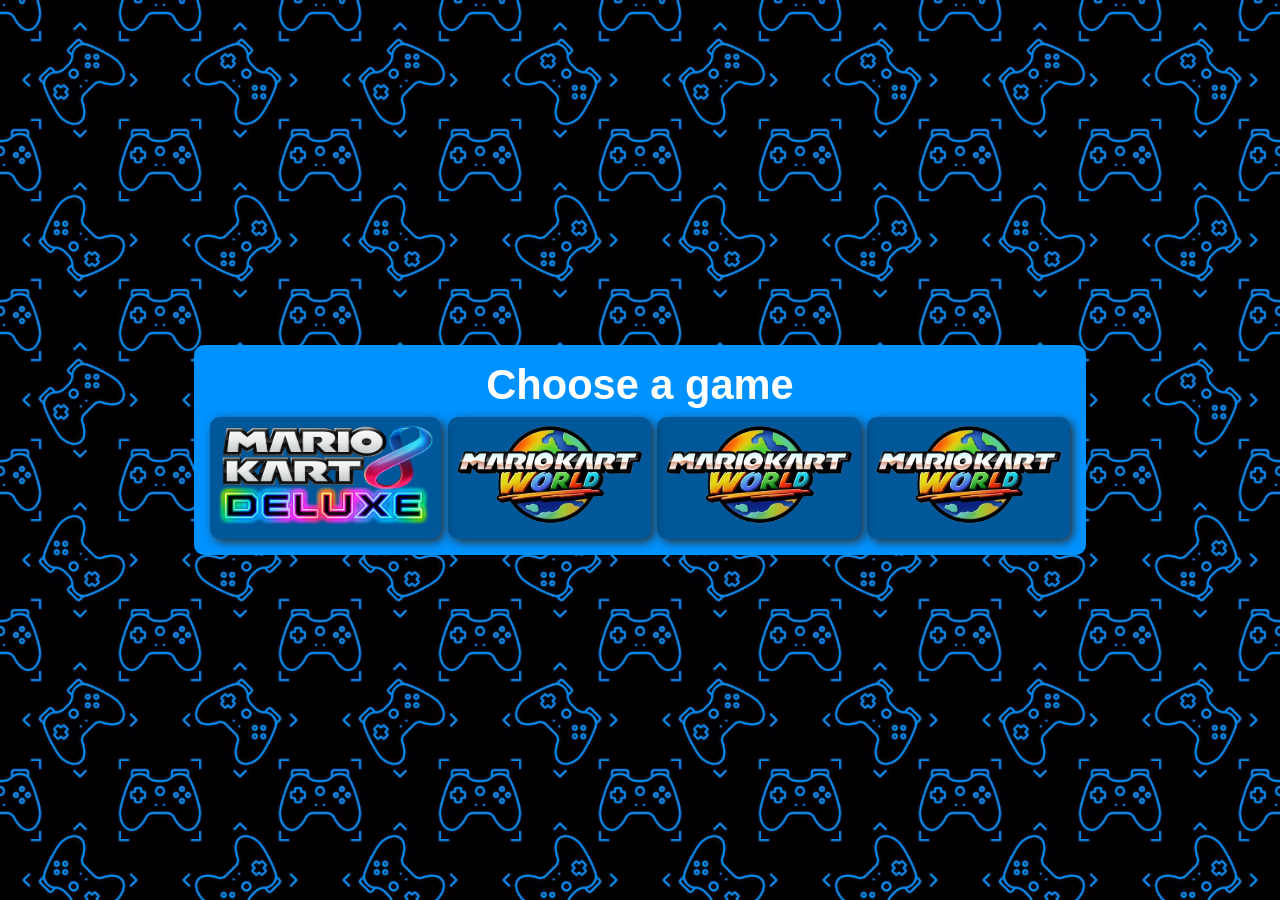
==== commit df09fabb: "Homepage update" ====
--- a/index.html
+++ b/index.html
@@ -17,6 +17,12 @@
     <div class="game-item">
       <a rel="stylesheet" href="mariokartworld.html"><img src="Images/Games/MarioKartWorldLogo.png" alt=""></a>
     </div>
+    <div class="game-item">
+      <a rel="stylesheet" href="pokemon.html"><img src="Images/Games/MarioKartWorldLogo.png" alt=""></a>
+    </div>
+    <div class="game-item">
+      <a rel="stylesheet" href="tboi.html"><img src="Images/Games/MarioKartWorldLogo.png" alt=""></a>
+    </div>
   </div>
 </body>
 
--- a/style.css
+++ b/style.css
@@ -25,10 +25,13 @@
   --color-main-blue-hover: hsl(190, 100%, 13%);
   --color-main-blue-hover-lighter: hsl(190, 100%, 20%);
 
+  --color-main-gray: hsl(0, 0%, 19%);
+
   --color-accent: #00ACD0;
   --color-blur-bg: rgba(0, 0, 0, 0.4);
   --filter-blur-bg: blur(2px);
   --box-shadow-blur: 3px 3px 10px 0px var(--color-main-blue);
+  --box-shadow-blur-gray: 3px 3px 10px 0px var(--color-main-gray);
 }
 
 html {
@@ -55,6 +58,34 @@
   accent-color: var(--color-accent);
 }
 
+body#homepage {
+  background-image: url("Images/homepage.png");
+  /* background-size: cover; */
+  display: grid;
+  place-items: center;
+  min-height: 100dvh;
+
+  & h1 {
+    color: white;
+    padding-bottom: var(--padding-sm);
+    text-align: center;
+  }
+}
+
+body#mario-kart-world {
+  & main {
+    display: grid;
+    place-items: center;
+    grid-template-columns: none;
+  }
+}
+
+.choose-game {
+  background-color: #0092FF;
+  padding: var(--padding-md);
+  border-radius: var(--border-radius);
+}
+
 h1 {
   font-size: clamp(1.6rem, 2vw + 1rem, 3rem);
   color: var(--color-main-blue);
@@ -95,6 +126,14 @@
 
 button:hover {
   background: linear-gradient(180deg, var(--color-main-blue-hover-lighter) 0%, var(--color-main-blue-hover) 100%);
+}
+
+#home {
+  & svg {
+    height: 50px;
+    width: 50px;
+    fill: var(--color-main-blue);
+  }
 }
 
 #open-dialog {
@@ -148,6 +187,21 @@
   & > button {
     border-radius: 0 var(--border-radius) var(--border-radius) 0;
   } 
+}
+
+.game-item {
+  display: inline-flex;
+  justify-content: space-between;
+  border-radius: var(--border-radius);
+  align-items: center;
+  background-color: var(--color-blur-bg);
+  backdrop-filter: var(--filter-blur-bg);
+  box-shadow: var(--box-shadow-blur-gray);
+  padding: var(--padding-sm);
+
+  & img {
+    max-height: 100px;
+  }
 }
 
 #settings-menu {
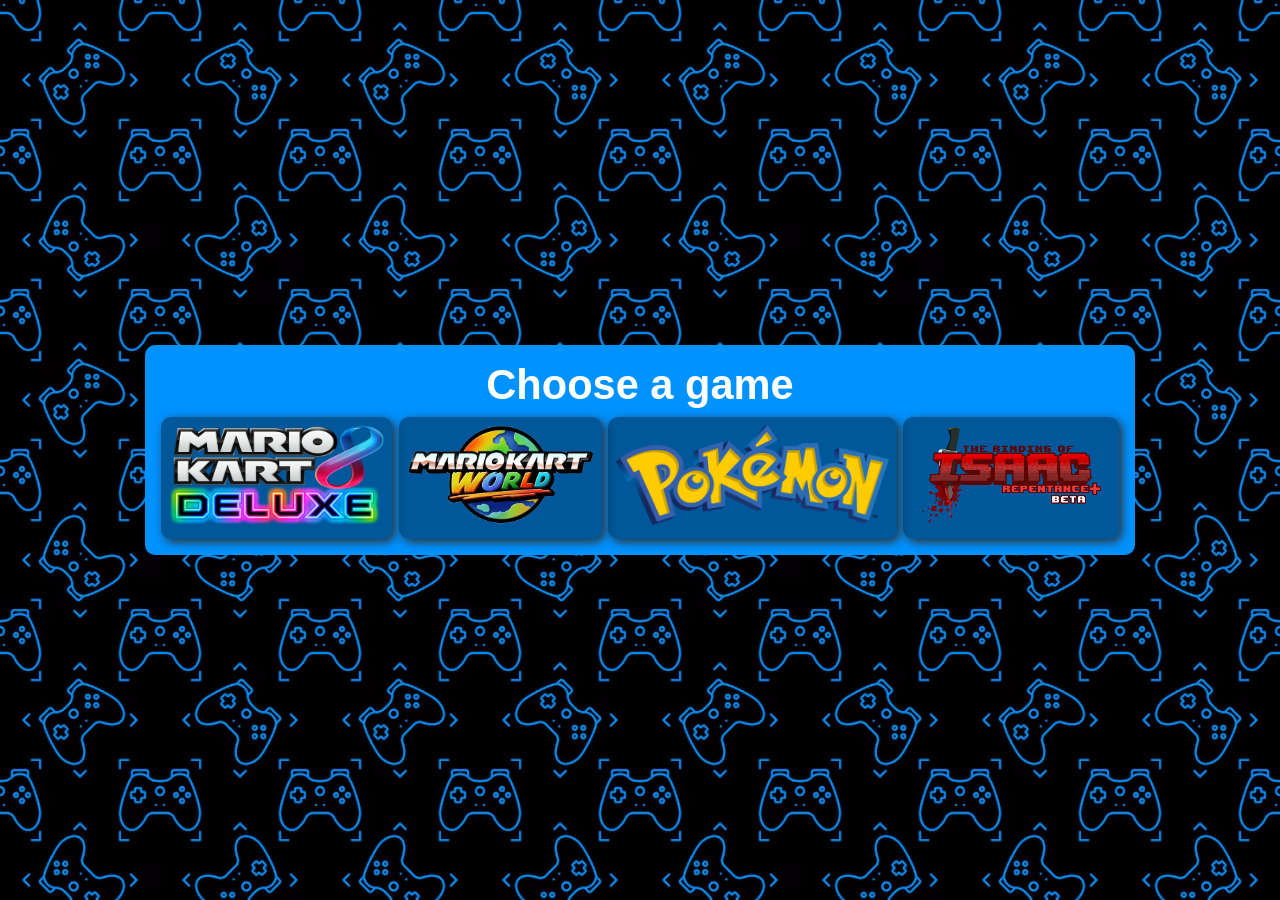
==== commit b7bfd2d9: "nou moet alles een beetje hetzelfde zijn HUTS  alleen de css is kut... rick help" ====
--- a/index.html
+++ b/index.html
@@ -12,16 +12,16 @@
   <div class="choose-game">
     <h1>Choose a game</h1>
     <div class="game-item">
-      <a rel="stylesheet" href="mariokart8.html"><img src="Images/Games/MarioKart8DeluxeLogo.png" alt=""></a>
+      <a rel="stylesheet" href="mariokart8.html"><img src="Images/Homepage/Games/MarioKart8DeluxeLogo.png" alt=""></a>
     </div>
     <div class="game-item">
-      <a rel="stylesheet" href="mariokartworld.html"><img src="Images/Games/MarioKartWorldLogo.png" alt=""></a>
+      <a rel="stylesheet" href="mariokartworld.html"><img src="Images/Homepage/Games/MarioKartWorldLogo.png" alt=""></a>
     </div>
     <div class="game-item">
-      <a rel="stylesheet" href="pokemon.html"><img src="Images/Games/MarioKartWorldLogo.png" alt=""></a>
+      <a rel="stylesheet" href="pokemon.html"><img src="Images/Homepage/Games/PokemonLogo.png" alt=""></a>
     </div>
     <div class="game-item">
-      <a rel="stylesheet" href="tboi.html"><img src="Images/Games/MarioKartWorldLogo.png" alt=""></a>
+      <a rel="stylesheet" href="https://isaacguru.com/"><img src="Images/Homepage/Games/TBOILogo.png" alt=""></a>
     </div>
   </div>
 </body>
--- a/style.css
+++ b/style.css
@@ -1,4 +1,9 @@
 @import url('https://fonts.cdnfonts.com/css/new-super-mario-font-u');
+
+@font-face {
+  font-family: TboiFont;
+  src: url(Fonts/upheaval/upheavtt.ttf);
+}
 
 /* MAIN CONFIG */
 *,
@@ -52,14 +57,14 @@
 
 body {
   padding: var(--padding-lg);
-  background-image: url("Images/Background.png");
+  background-image: url("Images/MK8/Background.png");
   background-size: max(50%, 500px);
   font-size: clamp(var(--min-font-size), var(--scale-factor), var(--max-font-size));
   accent-color: var(--color-accent);
 }
 
 body#homepage {
-  background-image: url("Images/homepage.png");
+  background-image: url("Images/Homepage/homepage.png");
   /* background-size: cover; */
   display: grid;
   place-items: center;
@@ -481,4 +486,80 @@
   .stats-bar {
     height: 16px;
   }
+}
+
+/* TBOI */
+
+body#tboi {
+  background-image: url("Images/TBOI/BindingBackground.png");
+  background-size: cover;
+  height: 100dvh;
+
+  #home svg {
+    fill: white;
+  }
+
+  & h1, h2, h3 {
+    font-family: TboiFont;
+    color: white;
+  }
+
+  & main {
+    display: grid;
+    grid-template-columns: 400px 1fr;
+  }
+
+  & .tboi-item-details-wrapper {
+    background-color: rgba(51, 51, 51, 0.7);
+    backdrop-filter: var(--filter-blur-bg);
+    border-radius: var(--border-radius);
+    padding: var(--padding-sm);
+    box-shadow: gray;
+    position: sticky;
+    top: var(--padding-lg);
+  }
+
+  & .tboi-items {
+    display: flex;
+    flex-wrap: wrap;
+    gap: var(--padding-sm);
+  }
+
+  & .tboi-item {
+    max-height: 65px;
+    max-width: 65px;
+    background-color: rgba(51, 51, 51, 0.7);
+    border-radius: var(--border-radius);
+  }
+
+  & .tboi-title {
+    display: flex;
+    justify-content: space-between;
+
+    & .tboi-item-quality {
+      height: 20px;
+      width: 20px;
+    }
+  }
+}
+
+/* POKEMON (GARRRYYYY) */
+
+body#pokemon{
+  background-image: url("Images/Pokemon/Background.png");
+  background-size: cover;
+  background-repeat: no-repeat;
+}
+
+.hidden {
+  display: none;
+}
+
+textarea {
+  background-color: transparent;
+  border: none;
+  resize: none;
+  color: white;
+  width: 100%;
+  font-size: 16px;
 }
